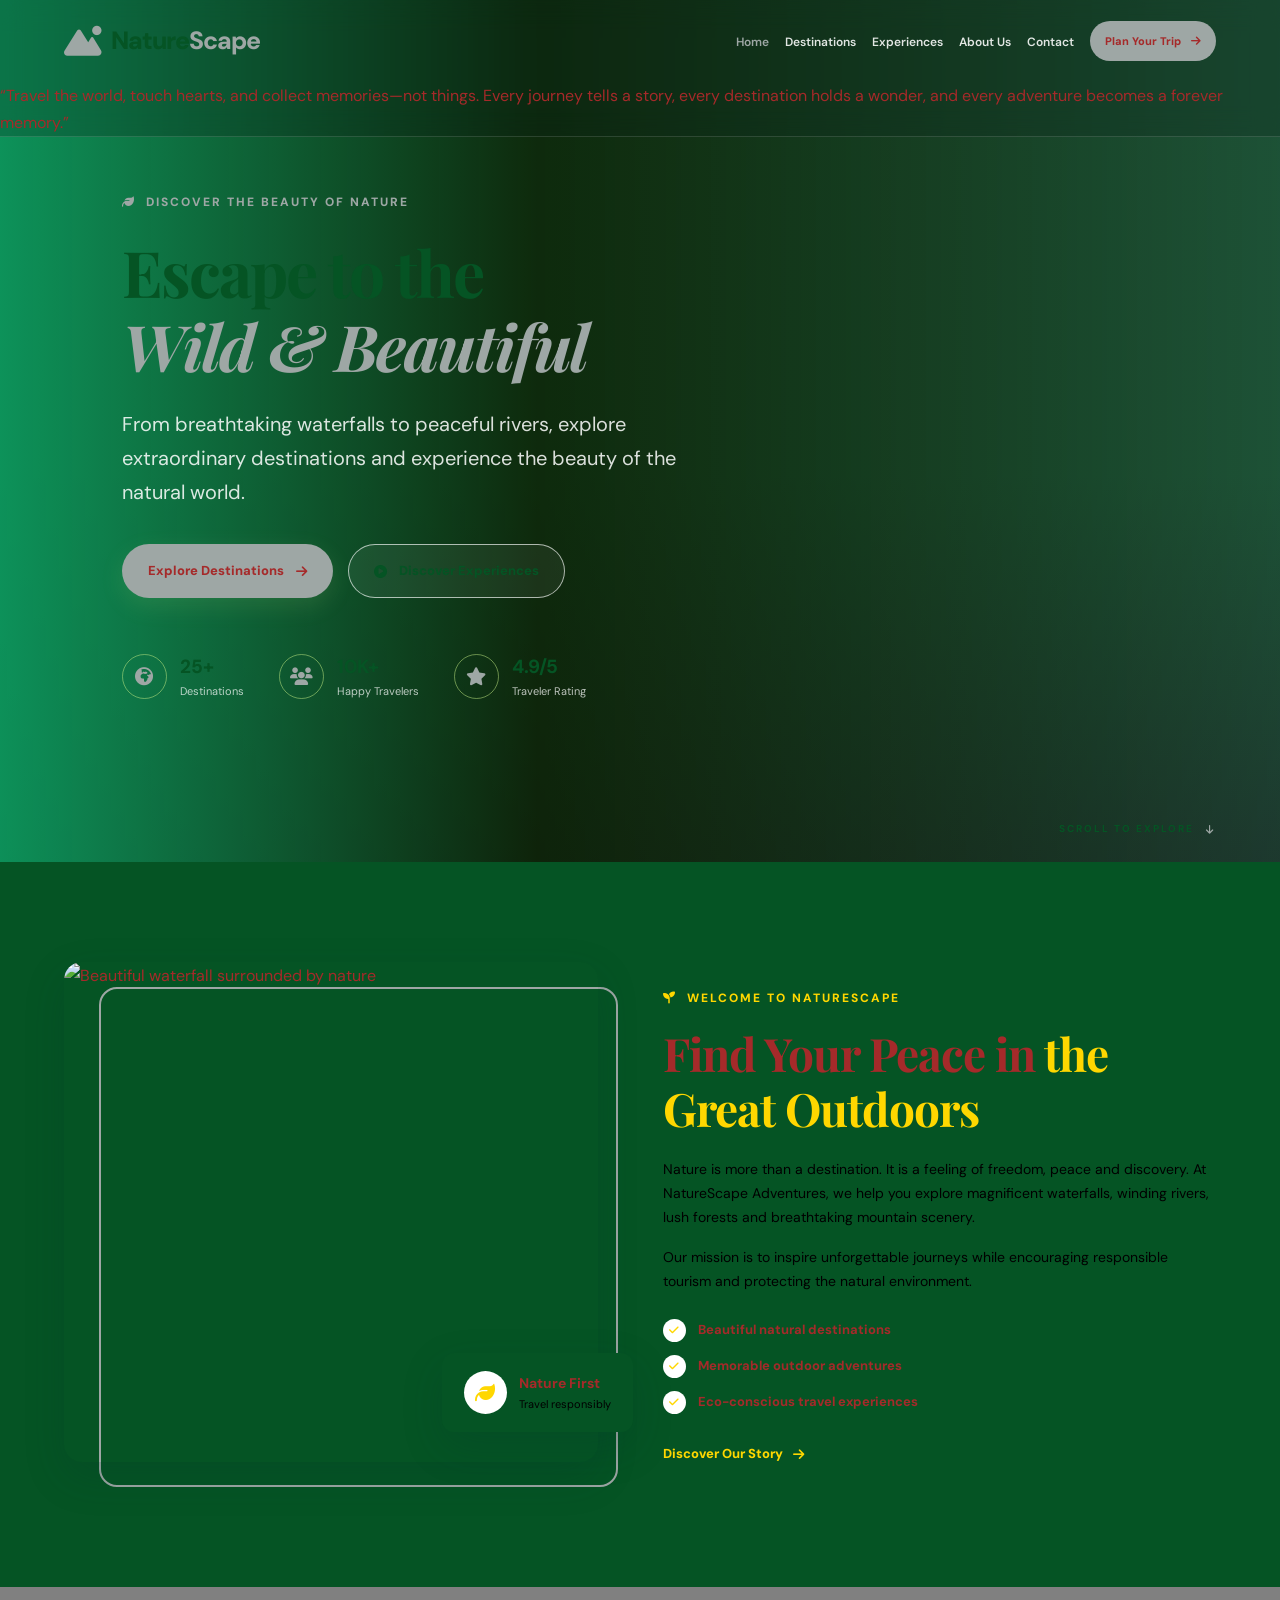
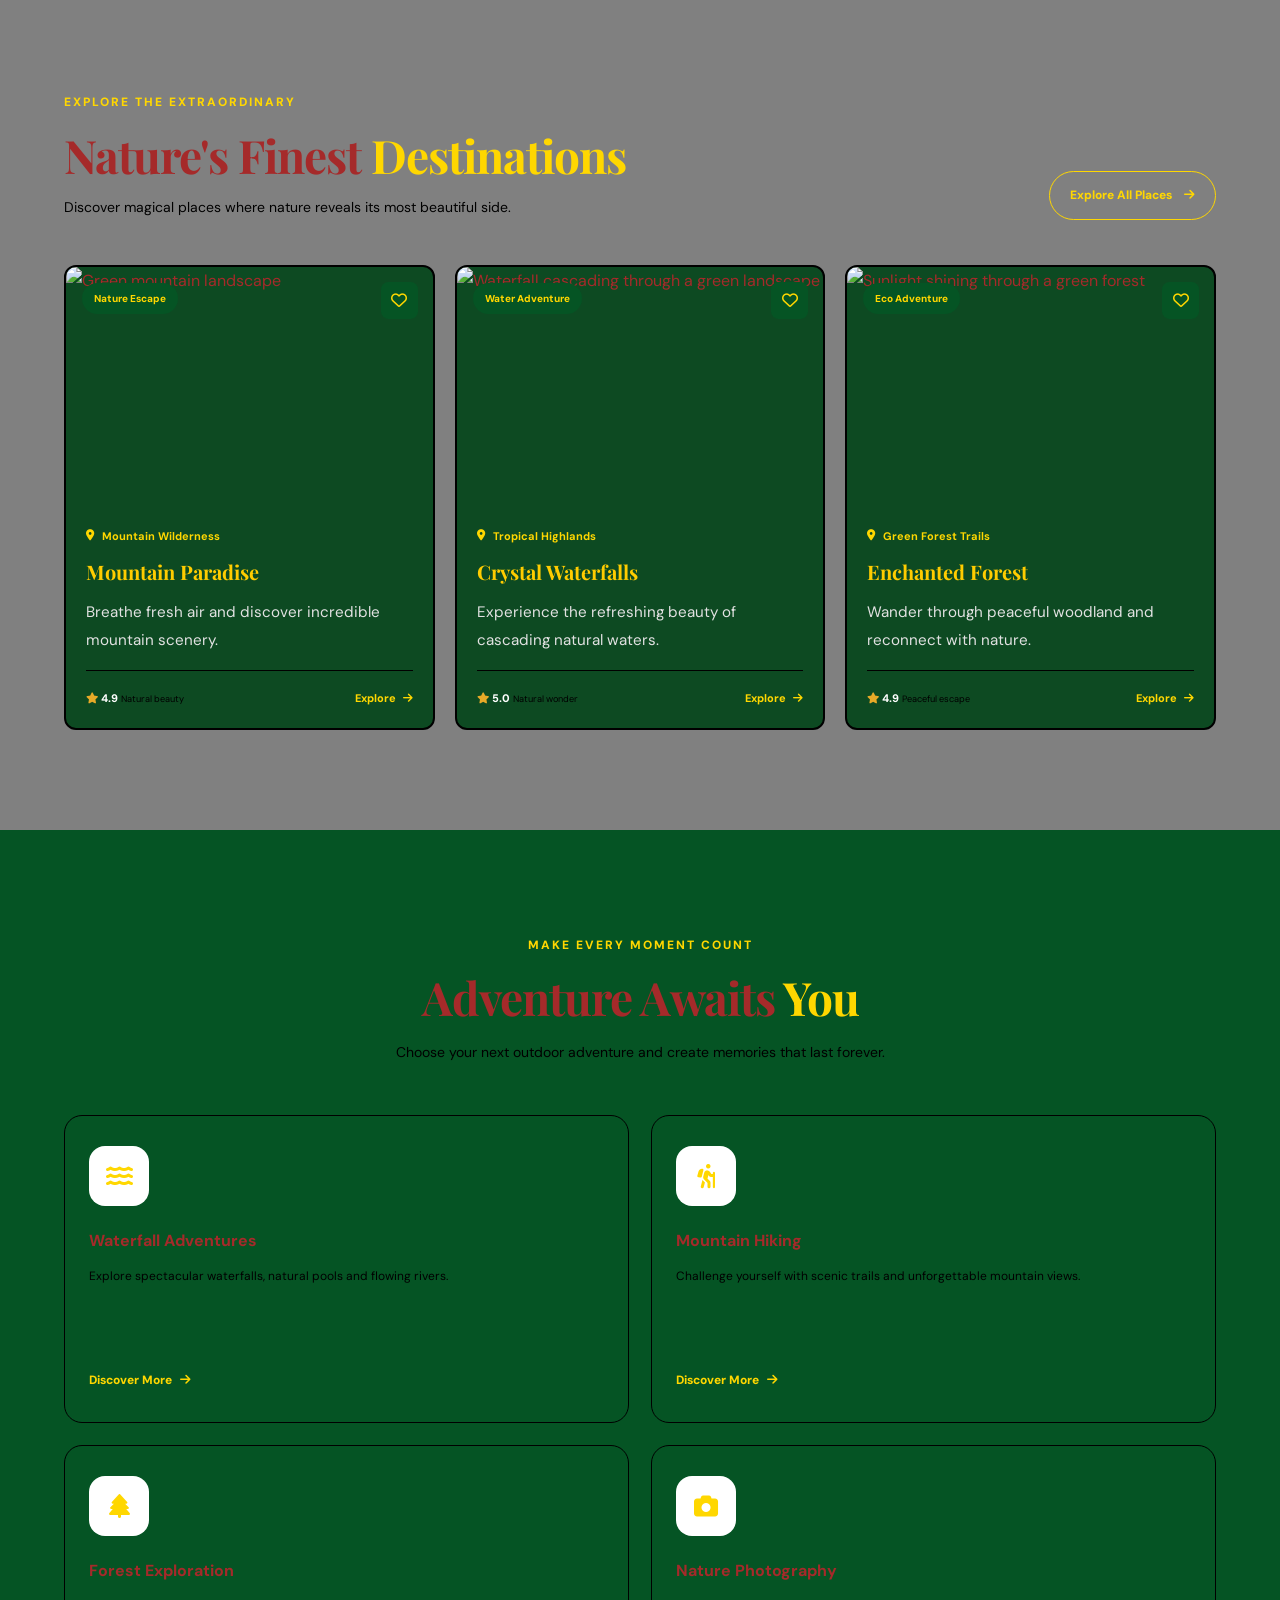
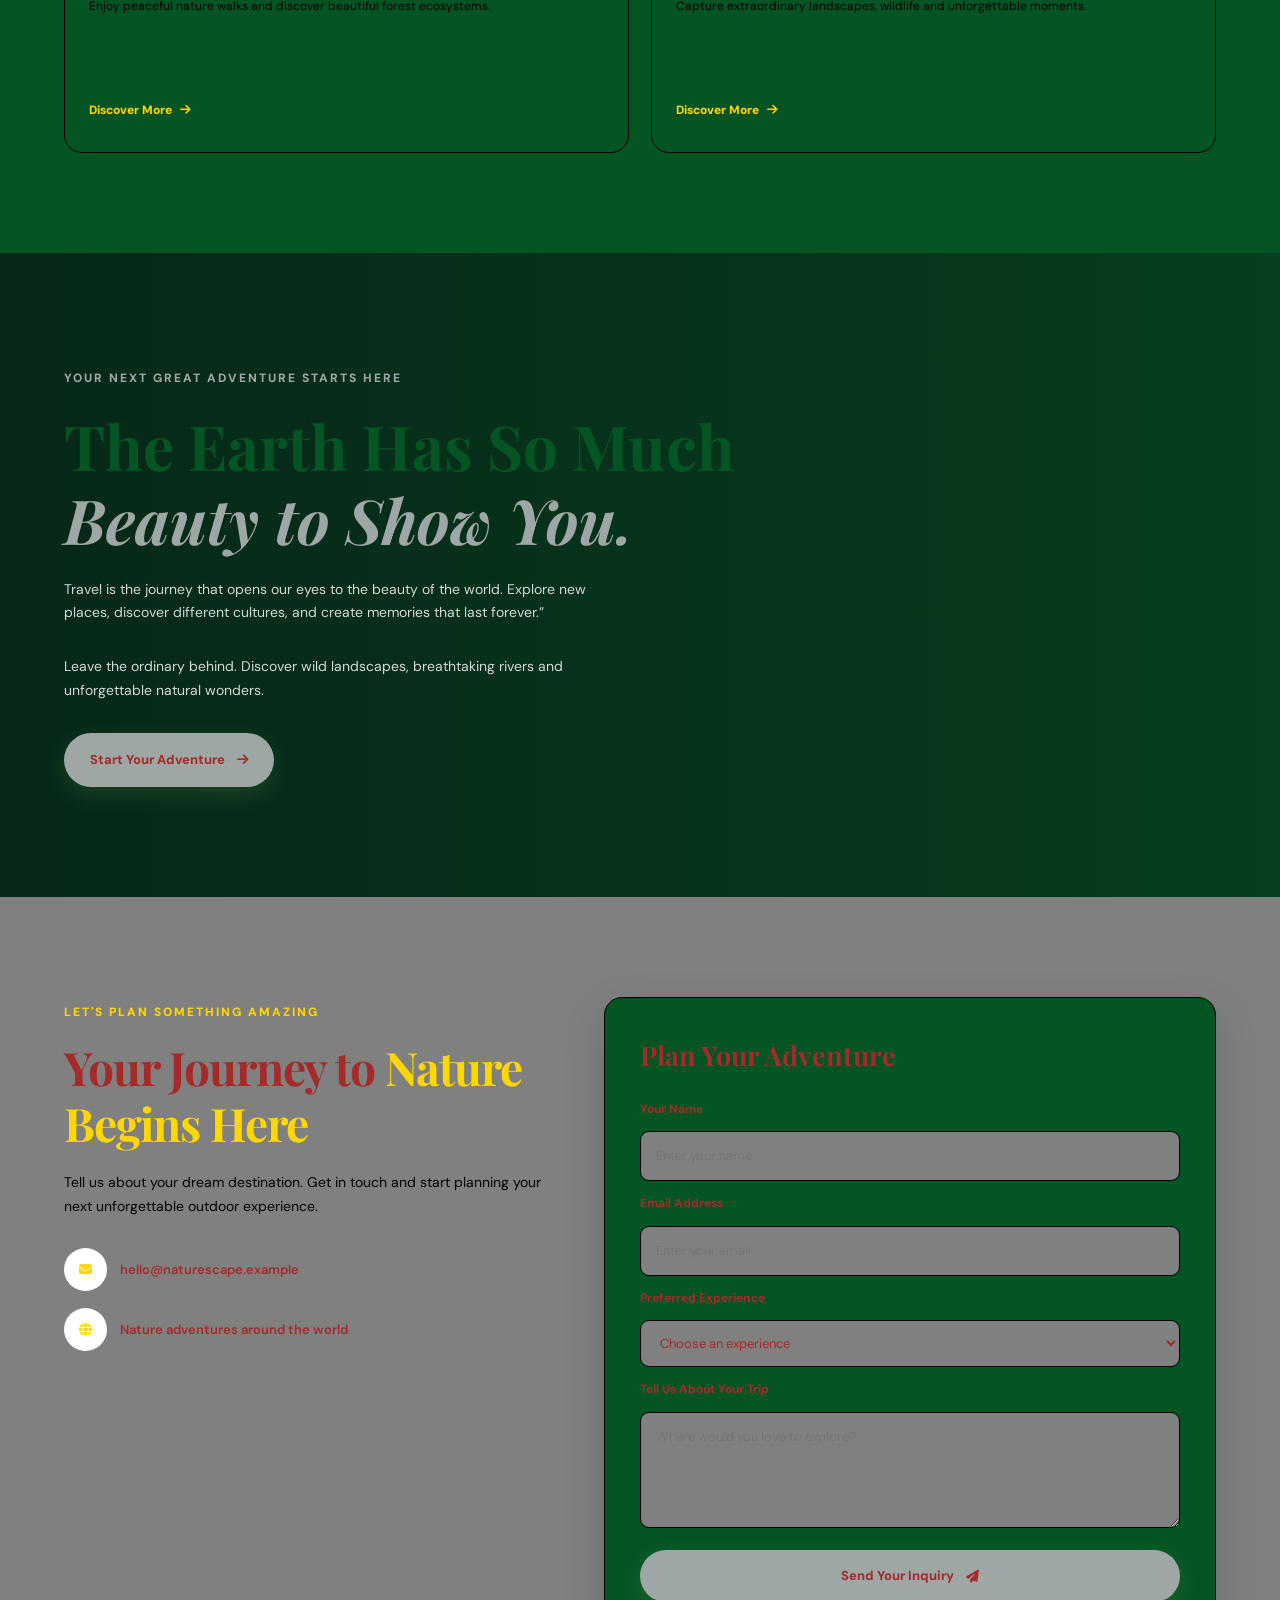
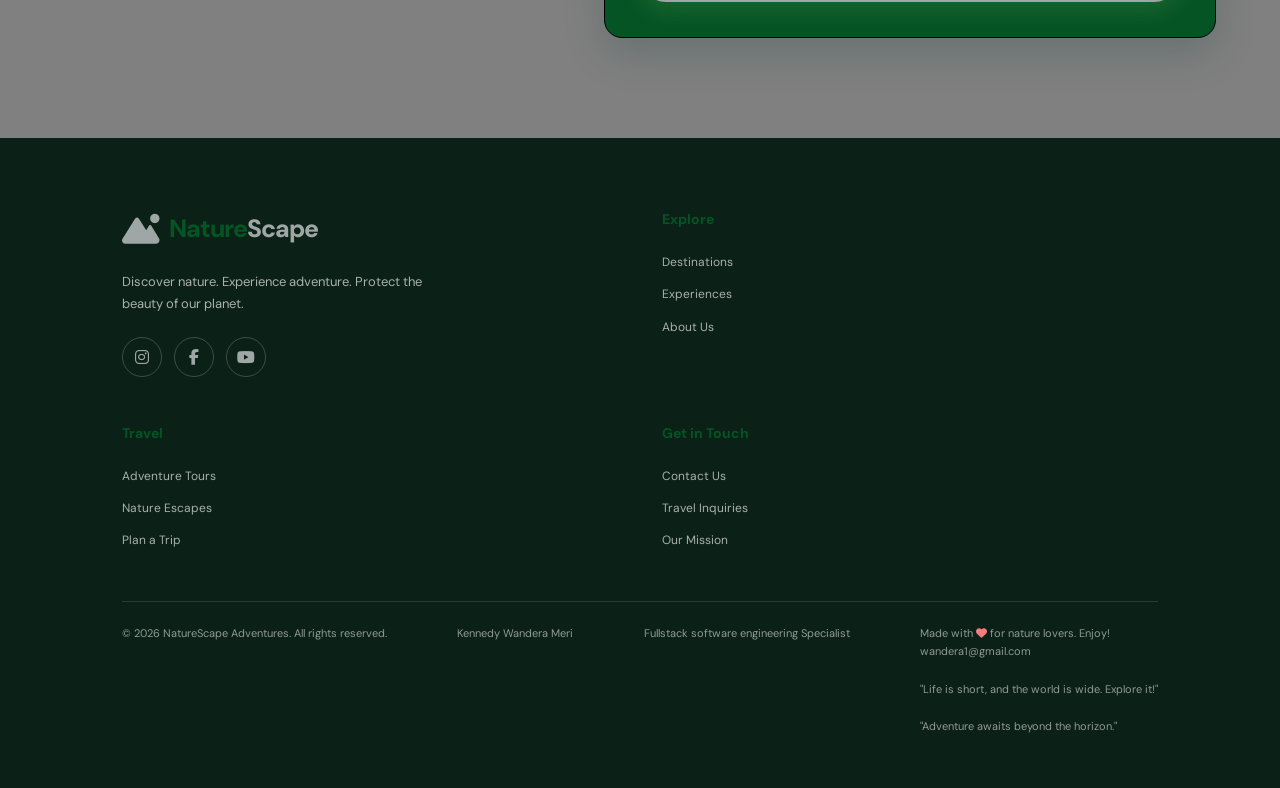
==== index.html @ 6bf49a07 "website" ====
<!DOCTYPE html>
<html lang="en">

<head>
    <meta charset="UTF-8">
    <meta name="viewport" content="width=device-width, initial-scale=1.0">
    <meta name="description"
        content="Discover beautiful waterfalls, rivers, forests and mountains with NatureScape Adventures.">
    <title>NatureScape Adventures | Explore Nature</title>
    <link rel="stylesheet" href="test.css">
    <!-- Google Fonts -->
    <link rel="preconnect" href="https://fonts.googleapis.com">
    <link rel="preconnect" href="https://fonts.gstatic.com" crossorigin>
    <link
        href="https://fonts.googleapis.com/css2?family=DM+Sans:wght@400;500;600;700;800&family=Playfair+Display:wght@600;700;800&display=swap"
        rel="stylesheet">
    <!-- External CSS -->
    <link rel="stylesheet" href="style.css">
    <!-- Font Awesome Icons -->
    <link rel="stylesheet" href="https://cdnjs.cloudflare.com/ajax/libs/font-awesome/6.7.2/css/all.min.css">
</head>

<body>
    <!-- NAVIGATION -->
    <header class="header">
        <nav class="navbar container">
            <a href="#home" class="logo">
                <i class="fa-solid fa-mountain-sun"></i>
                <span>Nature<span class="logo-highlight">Scape</span></span>
            </a>
            <input type="checkbox" id="menu-toggle">
            <label for="menu-toggle" class="menu-icon">
                <i class="fa-solid fa-bars"></i>
            </label>
                        <ul class="nav-links">
                <li><a href="#home" class="active">Home</a></li>
                <li><a href="#destinations">Destinations</a></li>
                <li><a href="#experiences">Experiences</a></li>
                <li><a href="#about">About Us</a></li>
                <li><a href="#contact">Contact</a></li>
                <li>
                    <a href="#contact" class="nav-button">
                        Plan Your Trip
                        <i class="fa-solid fa-arrow-right"></i>
                    </a>
                </li>
            </ul>
        </nav>
        <p> “Travel the world, touch hearts, and collect memories—not things.
Every journey tells a story, every destination holds a wonder, and every adventure becomes a forever memory.”</p>
    </header>
    <main>
        <!-- HERO SECTION -->
        <section class="hero" id="home">
            <div class="hero-overlay"></div>
            <div class="container hero-content">
                <span class="eyebrow">
                    <i class="fa-solid fa-leaf"></i>
                    DISCOVER THE BEAUTY OF NATURE
                </span>
                <h1>
                    Escape to the <br>
                    <span>Wild &amp; Beautiful</span>
                </h1>
                <p class="hero-description">
                    From breathtaking waterfalls to peaceful rivers,
                    explore extraordinary destinations and experience
                    the beauty of the natural world.
                </p>
                <div class="hero-buttons">
                    <a href="#destinations" class="btn btn-primary">
                        Explore Destinations
                        <i class="fa-solid fa-arrow-right"></i>
                    </a>
                    <a href="#experiences" class="btn btn-outline">
                        <i class="fa-solid fa-circle-play"></i>
                        Discover Experiences
                    </a>
                </div>
                <div class="hero-stats">
                    <div class="stat">
                        <i class="fa-solid fa-earth-africa"></i>
                        <div>
                            <strong>25+</strong>
                            <span>Destinations</span>
                        </div>
                    </div>
                    <div class="stat">
                        <i class="fa-solid fa-users"></i>
                        <div>
                            <strong>10K+</strong>
                            <span>Happy Travelers</span>
                        </div>
                    </div>
                    <div class="stat">
                        <i class="fa-solid fa-star"></i>
                        <div>
                            <strong>4.9/5</strong>
                            <span>Traveler Rating</span>
                        </div>
                    </div>
                </div>
            </div>
            <a href="#destinations" class="scroll-down">
                <span>SCROLL TO EXPLORE</span>
                <i class="fa-solid fa-arrow-down"></i>
            </a>
        </section>
        <!-- ABOUT SECTION -->
        <section class="introduction section-padding" id="about">
            <div class="container intro-grid">
                <div class="intro-image">
                    <img src="https://images.unsplash.com/photo-1433086966358-54859d0ed716?auto=format&fit=crop&w=1000&q=85"
                        alt="Beautiful waterfall surrounded by nature">
                    <div class="image-badge">
                        <i class="fa-solid fa-leaf"></i>
                        <div>
                            <strong>Nature First</strong>
                            <span>Travel responsibly</span>
                        </div>
                    </div>
                </div>
                <div class="intro-text">
                    <span class="section-label">
                        <i class="fa-solid fa-seedling"></i>
                        WELCOME TO NATURESCAPE
                    </span>
                    <h2>
                        Find Your Peace in
                        <span>the Great Outdoors</span>
                    </h2>
                    <p>
                        Nature is more than a destination. It is a feeling
                        of freedom, peace and discovery. At NatureScape
                        Adventures, we help you explore magnificent
                        waterfalls, winding rivers, lush forests and
                        breathtaking mountain scenery.
                    </p>
                    <p>
                        Our mission is to inspire unforgettable journeys
                        while encouraging responsible tourism and
                        protecting the natural environment.
                    </p>
                    <div class="feature-list">
                        <div>
                            <i class="fa-solid fa-check"></i>
                            Beautiful natural destinations
                        </div>
                        <div>
                            <i class="fa-solid fa-check"></i>
                            Memorable outdoor adventures
                        </div>
                        <div>
                            <i class="fa-solid fa-check"></i>
                            Eco-conscious travel experiences
                        </div>
                    </div>
                    <a href="#experiences" class="text-link">
                        Discover Our Story
                        <i class="fa-solid fa-arrow-right"></i>
                    </a>
                </div>
            </div>
        </section>
        <!-- DESTINATIONS SECTION -->
        <section class="destinations section-padding" id="destinations">
            <div class="container">
                <div class="section-heading">
                    <div>
                        <span class="section-label">
                            EXPLORE THE EXTRAORDINARY
                        </span>
                        <h2>
                            Nature's Finest
                            <span>Destinations</span>
                        </h2>
                        <p>
                            Discover magical places where nature
                            reveals its most beautiful side.
                        </p>
                    </div>
                    <a href="#contact" class="view-all">
                        Explore All Places
                        <i class="fa-solid fa-arrow-right"></i>
                    </a>
                </div>
                <div class="destination-grid">
                    <!-- MOUNTAINS -->
                    <article class="destination-card">
                        <div class="card-image">
                            <img src="https://images.unsplash.com/photo-1469474968028-56623f02e42e?auto=format&fit=crop&w=900&q=85"
                                alt="Green mountain landscape">
                            <span class="card-tag">Nature Escape</span>
                            <button class="favorite" type="button" aria-label="Favorite mountain destination">
                                <i class="fa-regular fa-heart"></i>
                            </button>
                        </div>
                        <div class="card-content">
                            <span class="location">
                                <i class="fa-solid fa-location-dot"></i>
                                Mountain Wilderness
                            </span>
                            <h3>Mountain Paradise</h3>
                            <p>
                                Breathe fresh air and discover
                                incredible mountain scenery.
                            </p>
                            <div class="card-footer">
                                <span>
                                    <i class="fa-solid fa-star"></i>
                                    4.9 <small>Natural beauty</small>
                                </span>
                                <a href="#contact">
                                    Explore
                                    <i class="fa-solid fa-arrow-right"></i>
                                </a>
                            </div>
                        </div>
                    </article>
                    <!-- WATERFALLS -->
                    <article class="destination-card">
                        <div class="card-image">
                            <img src="https://images.unsplash.com/photo-1433086966358-54859d0ed716?auto=format&fit=crop&w=900&q=85"
                                alt="Waterfall cascading through a green landscape">
                            <span class="card-tag">Water Adventure</span>
                            <button class="favorite" type="button" aria-label="Favorite waterfall destination">
                                <i class="fa-regular fa-heart"></i>
                            </button>
                        </div>
                        <div class="card-content">
                            <span class="location">
                                <i class="fa-solid fa-location-dot"></i>
                                Tropical Highlands
                            </span>
                            <h3>Crystal Waterfalls</h3>
                            <p>
                                Experience the refreshing beauty
                                of cascading natural waters.
                            </p>
                            <div class="card-footer">
                                <span>
                                    <i class="fa-solid fa-star"></i>
                                    5.0 <small>Natural wonder</small>
                                </span>
                                <a href="#contact">
                                    Explore
                                    <i class="fa-solid fa-arrow-right"></i>
                                </a>
                            </div>
                        </div>
                    </article>
                    <!-- FORESTS -->
                    <article class="destination-card">
                        <div class="card-image">
                            <img src="https://images.unsplash.com/photo-1448375240586-882707db888b?auto=format&fit=crop&w=900&q=85"
                                alt="Sunlight shining through a green forest">
                            <span class="card-tag">Eco Adventure</span>
                            <button class="favorite" type="button" aria-label="Favorite forest destination">
                                <i class="fa-regular fa-heart"></i>
                            </button>
                        </div>
                        <div class="card-content">
                            <span class="location">
                                <i class="fa-solid fa-location-dot"></i>
                                Green Forest Trails
                            </span>
                            <h3>Enchanted Forest</h3>
                            <p>
                                Wander through peaceful woodland
                                and reconnect with nature.
                            </p>
                            <div class="card-footer">
                                <span>
                                    <i class="fa-solid fa-star"></i>
                                    4.9 <small>Peaceful escape</small>
                                </span>
                                <a href="#contact">
                                    Explore
                                    <i class="fa-solid fa-arrow-right"></i>
                                </a>
                            </div>
                        </div>
                    </article>
                </div>
            </div>
        </section>
        <!-- EXPERIENCES SECTION -->
        <section class="experiences section-padding" id="experiences">
            <div class="container">
                <div class="center-heading">
                    <span class="section-label">
                        MAKE EVERY MOMENT COUNT
                    </span>
                    <h2>
                        Adventure Awaits <span>You</span>
                    </h2>
                    <p>
                        Choose your next outdoor adventure and
                        create memories that last forever.
                    </p>
                </div>
                <div class="experience-grid">
                    <article class="experience-card">
                        <div class="experience-icon">
                            <i class="fa-solid fa-water"></i>
                        </div>
                        <h3>Waterfall Adventures</h3>
                        <p>
                            Explore spectacular waterfalls,
                            natural pools and flowing rivers.
                        </p>
                        <a href="#contact">
                            Discover More
                            <i class="fa-solid fa-arrow-right"></i>
                        </a>
                    </article>
                    <article class="experience-card">
                        <div class="experience-icon">
                            <i class="fa-solid fa-person-hiking"></i>
                        </div>
                        <h3>Mountain Hiking</h3>
                        <p>
                            Challenge yourself with scenic trails
                            and unforgettable mountain views.
                        </p>
                        <a href="#contact">
                            Discover More
                            <i class="fa-solid fa-arrow-right"></i>
                        </a>
                    </article>
                    <article class="experience-card">
                        <div class="experience-icon">
                            <i class="fa-solid fa-tree"></i>
                        </div>
                        <h3>Forest Exploration</h3>
                        <p>
                            Enjoy peaceful nature walks and discover
                            beautiful forest ecosystems.
                        </p>
                        <a href="#contact">
                            Discover More
                            <i class="fa-solid fa-arrow-right"></i>
                        </a>
                    </article>
                    <article class="experience-card">
                        <div class="experience-icon">
                            <i class="fa-solid fa-camera"></i>
                        </div>
                        <h3>Nature Photography</h3>
                        <p>
                            Capture extraordinary landscapes,
                            wildlife and unforgettable moments.
                        </p>
                        <a href="#contact">
                            Discover More
                            <i class="fa-solid fa-arrow-right"></i>
                        </a>
                    </article>
                </div>
            </div>
        </section>
        <!-- ADVERTISEMENT BANNER -->
        <section class="advertisement">
            <div class="ad-overlay"></div>
            <div class="container ad-content">
                <span class="section-label">
                    YOUR NEXT GREAT ADVENTURE STARTS HERE
                </span>
                <h2>
                    The Earth Has So Much
                    <span>Beauty to Show You.</span>
                </h2>
                <p>Travel is the journey that opens our eyes to the beauty of the world.
Explore new places, discover different cultures, and create memories that last forever.”</p>
                <p>
                    Leave the ordinary behind. Discover wild landscapes,
                    breathtaking rivers and unforgettable natural wonders.
                </p>
                <a href="#contact" class="btn btn-primary">
                    Start Your Adventure
                    <i class="fa-solid fa-arrow-right"></i>
                </a>
                
            </div>
        </section>
        <!-- CONTACT SECTION -->
        <section class="contact section-padding" id="contact">
            <div class="container contact-grid">
                <div class="contact-text">
                    <span class="section-label">
                        LET'S PLAN SOMETHING AMAZING
                    </span>
                    <h2>
                        Your Journey to
                        <span>Nature Begins Here</span>
                    </h2>
                    <p>
                        Tell us about your dream destination.
                        Get in touch and start planning your next
                        unforgettable outdoor experience.
                    </p>
                    <div class="contact-detail">
                        <i class="fa-solid fa-envelope"></i>
                        <span>hello@naturescape.example</span>
                    </div>
                    <div class="contact-detail">
                        <i class="fa-solid fa-globe"></i>
                        <span>Nature adventures around the world</span>
                    </div>
                </div>
                <form class="contact-form" action="#contact" method="get">
                    <h3>Plan Your Adventure</h3>
                    <label for="name">Your Name</label>
                    <input type="text" id="name" name="name" placeholder="Enter your name" required>
                    <label for="email">Email Address</label>
                    <input type="email" id="email" name="email" placeholder="Enter your email" required>
                    <label for="destination">Preferred Experience</label>
                    <select id="destination" name="destination" required>
                        <option value="">Choose an experience</option>
                        <option value="waterfalls">Waterfall Adventures</option>
                        <option value="mountains">Mountain Hiking</option>
                        <option value="forests">Forest Exploration</option>
                        <option value="photography">Nature Photography</option>
                    </select>
                    <label for="message">Tell Us About Your Trip</label>
                    <textarea id="message" name="message" rows="4"
                        placeholder="Where would you love to explore?"></textarea>
                    <button type="submit" class="btn btn-primary form-button">
                        Send Your Inquiry
                        <i class="fa-solid fa-paper-plane"></i>
                    </button>
                </form>
            </div>
        </section>
    </main>
    <!-- FOOTER -->
    <footer class="footer">
        <div class="container footer-grid">
            <div class="footer-brand">
                <a href="#home" class="logo">
                    <i class="fa-solid fa-mountain-sun"></i>
                    <span>Nature<span class="logo-highlight">Scape</span></span>
                </a>
                <p>
                    Discover nature. Experience adventure.
                    Protect the beauty of our planet.
                </p>
                <div class="social-links">
                    <a href="https://www.instagram.com/" aria-label="Instagram">
                        <i class="fa-brands fa-instagram"></i>
                    </a>
                    <a href="https://www.facebook.com/" aria-label="Facebook">
                        <i class="fa-brands fa-facebook-f"></i>
                    </a>
                    <a href="https://www.youtube.com/" aria-label="YouTube">
                        <i class="fa-brands fa-youtube"></i>
                    </a>
                </div>
            </div>
            <div class="footer-column">
                <h4>Explore</h4>
                <a href="#destinations">Destinations</a>
                <a href="#experiences">Experiences</a>
                <a href="#about">About Us</a>
            </div>
            <div class="footer-column">
                <h4>Travel</h4>
                <a href="#experiences">Adventure Tours</a>
                <a href="#destinations">Nature Escapes</a>
                <a href="#contact">Plan a Trip</a>
            </div>
            <div class="footer-column">
                <h4>Get in Touch</h4>
                <a href="#contact">Contact Us</a>
                <a href="#contact">Travel Inquiries</a>
                <a href="#about">Our Mission</a>
            </div>
        </div>
        <div class="footer-bottom container">
            <p>&copy; 2026 NatureScape Adventures. All rights reserved.</p>
            <p><a href="mailto:wanderaken1@gmail.com">Kennedy Wandera Meri</a></P>
            <p>Fullstack software engineering Specialist</p>
            <p>
                Made with <i class="fa-solid fa-heart"></i>
                for nature lovers. Enjoy!
                <br><a href="mailto:wandera1@gmail.com">wandera1@gmail.com</a><br>
                <br>"Life is short, and the world is wide. Explore it!"<br>
                <br>"Adventure awaits beyond the horizon."<br>
            </p>
        </div>
    </footer>
</body>

</html>
---- test.css ----
/* =====================================
   1. GLOBAL SETTINGS
===================================== */

:root {
    --primary: gold;
    --primary-dark: rgb(172, 24, 198);
    --primary-light: white;
    --accent: #9ea7a5;
    --dark:brown;
    --text: black;
    --white: rgb(5, 84, 36);
    --light:grey;
    --border: black;

    --heading-font: "Playfair Display", Georgia, serif;
    --body-font: "DM Sans", sans-serif;

    --shadow: 0 15px 40px rgba(3, 52, 48, 0.196);
    --radius: 18px;
    --transition: 0.35s ease;
}

* {
    margin: 0;
    padding: 0;
    box-sizing: border-box;
}

html {
    scroll-behavior: smooth;
    scroll-padding-top: 85px;
}

body {
    font-family: var(--body-font);
    color: var(--dark);
    background: var(--white);
    line-height: 1.7;
    overflow-x: hidden;
}

img {
    display: block;
    width: 100%;
    max-width: 100%;
    object-fit: cover;
}

a {
    text-decoration: none;
    color: inherit;
}

button,
input,
textarea,
select {
    font: inherit;
}

button,
a {
    -webkit-tap-highlight-color: transparent;
}

button:focus-visible,
a:focus-visible,
input:focus-visible,
textarea:focus-visible,
select:focus-visible {
    outline: 3px solid var(--accent);
    outline-offset: 4px;
}

.container {
    width: min(1180px, 90%);
    margin-inline: auto;
}

.section-padding {
    padding: 100px 0;
}


/* =====================================
   2. NAVIGATION
===================================== */

.header {
    position: absolute;
    top: 0;
    left: 0;
    width: 100%;
    z-index: 100;

    background: rgba(10, 35, 24, 0.25);
    backdrop-filter: blur(14px);
    border-bottom: 1px solid rgba(255, 255, 255, 0.13);
}

.navbar {
    min-height: 82px;
    display: flex;
    align-items: center;
    justify-content: space-between;
    gap: 25px;
}

.logo {
    display: inline-flex;
    align-items: center;
    gap: 10px;
    color: var(--white);
    font-size: 25px;
    font-weight: 800;
    letter-spacing: -1px;
    flex-shrink: 0;
}

.logo > i {
    color: var(--accent);
    font-size: 30px;
}

.logo-highlight {
    color: var(--accent);
}

.nav-links {
    display: flex;
    align-items: center;
    gap: 28px;
    list-style: none;
}

.nav-links > li > a:not(.nav-button) {
    color: rgba(255, 255, 255, 0.88);
    font-size: 13px;
    font-weight: 600;
    transition: color var(--transition);
}

.nav-links > li > a:not(.nav-button):hover,
.nav-links > li > a.active {
    color: var(--accent);
}

.nav-button {
    display: inline-flex;
    align-items: center;
    gap: 10px;
    padding: 12px 20px;
    border-radius: 50px;
    background: var(--accent);
    color: var(--dark);
    font-size: 13px;
    font-weight: 800;
    transition: transform var(--transition),
                background var(--transition);
}

.nav-button:hover {
    transform: translateY(-3px);
    background: var(--white);
}

#menu-toggle,
.menu-icon {
    display: none;
}


/* =====================================
   3. HERO SECTION
===================================== */

.hero {
    min-height: 780px;
    min-height: 100svh;
    position: relative;
    isolation: isolate;
    display: flex;
    align-items: center;
    overflow: hidden;

    background-image:
        url("https://images.unsplash.com/photo-1472396961693-142e6e269027?auto=format&fit=crop&w=2200&q=90");

    background-position: center;
    background-size: cover;
    background-repeat: no-repeat;
}

.hero-overlay {
    position: absolute;
    inset: 0;
    z-index: -1;

    background:
        linear-gradient(
            90deg,
            rgba(14, 151, 94, 0.92) 0%,
            rgba(17, 29, 5, 0.76) 42%,
            rgba(138, 70, 136, 0.18) 100%
        ),
        linear-gradient(
            0deg,
            rgba(5, 29, 19, 0.55),
            transparent 45%
        );
}

.hero-content {
    padding-top: 110px;
    padding-bottom: 85px;
    color: var(--white);
    animation: fade-up 1s ease both;
}

.eyebrow,
.section-label {
    display: inline-flex;
    align-items: center;
    gap: 10px;
    color: var(--primary);
    font-size: 12px;
    font-weight: 800;
    letter-spacing: 2px;
    text-transform: uppercase;
}

.hero .eyebrow {
    color: var(--accent);
    margin-bottom: 23px;
}

.hero h1 {
    max-width: 800px;
    font-family: var(--heading-font);
    font-size: clamp(48px, 6.5vw, 86px);
    line-height: 1.08;
    letter-spacing: -2px;
    margin-bottom: 25px;
}

.hero h1 span {
    color: var(--accent);
    font-style: italic;
}

.hero-description {
    max-width: 580px;
    color: rgba(255, 255, 255, 0.85);
    font-size: 16px;
    line-height: 1.9;
    margin-bottom: 35px;
}

.hero-buttons {
    display: flex;
    flex-wrap: wrap;
    gap: 15px;
    margin-bottom: 55px;
}


/* Buttons */

.btn {
    display: inline-flex;
    align-items: center;
    justify-content: center;
    gap: 12px;
    padding: 15px 25px;
    border: 1px solid transparent;
    border-radius: 50px;
    font-size: 13px;
    font-weight: 800;
    cursor: pointer;
    transition: transform var(--transition),
                background var(--transition),
                color var(--transition),
                box-shadow var(--transition);
}

.btn:hover {
    transform: translateY(-4px);
}

.btn-primary {
    background: var(--accent);
    color: var(--dark);
    box-shadow: 0 8px 25px rgba(197, 237, 134, 0.12);
}

.btn-primary:hover {
    background: var(--white);
    box-shadow: 0 12px 30px rgba(0, 0, 0, 0.18);
}

.btn-outline {
    border-color: rgba(255, 255, 255, 0.65);
    color: var(--white);
    background: rgba(255, 255, 255, 0.06);
    backdrop-filter: blur(8px);
}

.btn-outline:hover {
    color: var(--dark);
    background: var(--white);
}


/* Statistics */

.hero-stats {
    display: flex;
    flex-wrap: wrap;
    gap: 35px;
}

.stat {
    display: flex;
    align-items: center;
    gap: 13px;
}

.stat > i {
    display: grid;
    place-items: center;
    width: 45px;
    height: 45px;
    border: 1px solid rgba(197, 237, 134, 0.5);
    border-radius: 50%;
    color: var(--accent);
    font-size: 18px;
}

.stat strong,
.stat span {
    display: block;
}

.stat strong {
    font-size: 19px;
    line-height: 1.5;
}

.stat span {
    color: rgba(255, 255, 255, 0.72);
    font-size: 11px;
}

.scroll-down {
    position: absolute;
    bottom: 25px;
    right: 5%;
    display: flex;
    align-items: center;
    gap: 12px;
    color: var(--white);
    font-size: 10px;
    font-weight: 700;
    letter-spacing: 2px;
}

.scroll-down i {
    color: var(--accent);
    animation: bounce 1.5s infinite;
}


/* =====================================
   4. ABOUT SECTION
===================================== */

.intro-grid {
    display: grid;
    grid-template-columns: 1fr 1fr;
    align-items: center;
    gap: 80px;
}

.intro-image {
    position: relative;
    padding: 0 20px 25px 0;
}

.intro-image::before {
    content: "";
    position: absolute;
    top: 25px;
    right: 0;
    bottom: 0;
    left: 35px;
    border: 2px solid var(--accent);
    border-radius: var(--radius);
}

.intro-image > img {
    position: relative;
    height: 500px;
    border-radius: var(--radius);
    box-shadow: var(--shadow);
}

.image-badge {
    position: absolute;
    right: -15px;
    bottom: 55px;
    z-index: 2;
    display: flex;
    align-items: center;
    gap: 12px;
    padding: 18px 22px;
    border-radius: 12px;
    background: var(--white);
    box-shadow: var(--shadow);
}

.image-badge > i {
    display: grid;
    place-items: center;
    width: 43px;
    height: 43px;
    border-radius: 50%;
    background: var(--primary-light);
    color: var(--primary);
    font-size: 20px;
}

.image-badge strong,
.image-badge span {
    display: block;
}

.image-badge strong {
    font-size: 14px;
}

.image-badge span {
    color: var(--text);
    font-size: 11px;
}

.intro-text .section-label {
    margin-bottom: 17px;
}

.intro-text h2,
.section-heading h2,
.center-heading h2,
.contact-text h2 {
    font-family: var(--heading-font);
    font-size: clamp(32px, 4vw, 46px);
    line-height: 1.2;
    letter-spacing: -1px;
}

.intro-text h2 {
    margin-bottom: 22px;
}

.intro-text h2 span,
.section-heading h2 span,
.center-heading h2 span,
.contact-text h2 span {
    color: var(--primary);
}

.intro-text > p {
    color: var(--text);
    font-size: 14px;
    margin-bottom: 17px;
}

.feature-list {
    display: grid;
    gap: 13px;
    margin: 25px 0;
}

.feature-list > div {
    display: flex;
    align-items: center;
    gap: 12px;
    font-size: 13px;
    font-weight: 700;
}

.feature-list i {
    display: grid;
    place-items: center;
    width: 23px;
    height: 23px;
    border-radius: 50%;
    background: var(--primary-light);
    color: var(--primary);
    font-size: 11px;
}

.text-link {
    display: inline-flex;
    align-items: center;
    gap: 10px;
    color: var(--primary);
    font-size: 13px;
    font-weight: 800;
    transition: gap var(--transition);
}

.text-link:hover {
    gap: 17px;
}


/* =====================================
   5. DESTINATIONS
===================================== */

.destinations {
    background: var(--light);
    width: 20%;
}

.section-heading {
    display: flex;
    justify-content: space-between;
    align-items: flex-end;
    gap: 25px;
    margin-bottom: 45px;

}

.section-heading .section-label,
.center-heading .section-label {
    margin-bottom: 15px;
}

.section-heading h2 {
    margin-bottom: 13px;
}

.section-heading p,
.center-heading p {
    max-width: 550px;
    color: var(--text);
    font-size: 14px;
}

.view-all {
    display: inline-flex;
    align-items: center;
    justify-content: center;
    gap: 12px;
    flex-shrink: 0;
    padding: 13px 20px;
    border: 1px solid var(--primary);
    border-radius: 50px;
    color: var(--primary);
    font-size: 12px;
    font-weight: 800;
    transition: background var(--transition),
                color var(--transition);
}

.view-all:hover {
    background: var(--primary);
    color: var(--white);
}

.destination-grid {
    display: grid;
    grid-template-columns: repeat(3, minmax(0, 1fr));
    gap: 25px;
}

.destination-card {
    overflow: hidden;
    border: 2px solid var(--border);
    border-radius: var(--radius);
    background: var(--white);
    transition: transform var(--transition),
                box-shadow var(--transition);
                
}

.destination-card:hover {
    transform: translateY(-9px);
    box-shadow: var(--shadow);
    
}

.card-image {
    height: 100%;
    position: relative;
    overflow: hidden;
}

.card-image img {
    height: 100%;
    transition: transform 0.7s ease;
}

.destination-card:hover .card-image img {
    transform: scale(1.09);
}

.card-image::after {
    content:normal;
    position: absolute;
    inset: 45% 0 0;
    background: linear-gradient(transparent, rgba(0, 0, 0, 0.25));
    pointer-events: none;
}

.card-tag {
    position: absolute;
    z-index: 2;
    top: 16px;
    left: 16px;
    padding: 7px 12px;
    border-radius: 50px;
    background: var(--white);
    color: var(--primary);
    font-size: 10px;
    font-weight: 800;
}

.favorite {
    position: absolute;
    z-index: 2;
    top: 15px;
    right: 15px;
    display: grid;
    place-items: center;
    width: 37px;
    height: 37px;
    border: none;
    border-radius: 20%;
    background: var(--white);
    color: var(--primary);
    font-size: 16px;
    cursor: pointer;
    transition: background var(--transition),
                color var(--transition);
}

.favorite:hover {
    background: #e95555;
    color: var(--white);
}

.card-content {
    padding: 12%;
}

.location {
    display: flex;
    align-items: center;
    gap: 8px;
    margin-bottom: 8px;
    color: var(--primary);
    font-size: 11px;
    font-weight: 700;
}

.card-content h3 {
    font-family: var(--heading-font);
    font-size: 23px;
    margin-bottom: 10px;
}

.card-content > p {
    min-height: 48px;
    color: var(--text);
    font-size: 12px;
    line-height: 1.8;
}

.card-footer {
    display: flex;
    align-items: center;
    justify-content: space-between;
    gap: 10px;
    padding-top: 18px;
    margin-top: 16px;
    border-top: 1px solid var(--border);
}

.card-footer > span {
    font-size: 11px;
    font-weight: 800;
    white-space: nowrap;
}

.card-footer > span i {
    color: #e7aa28;
}

.card-footer small {
    color: var(--text);
    font-weight: 400;
}

.card-footer > a {
    display: inline-flex;
    align-items: center;
    gap: 7px;
    color: var(--primary);
    font-size: 11px;
    font-weight: 800;
    white-space: nowrap;
}


/* =====================================
   6. EXPERIENCES
===================================== */

.experiences {
    background: var(--white);
}

.center-heading {
    max-width: 700px;
    margin: 0 auto 50px;
    text-align: center;
}

.center-heading p {
    margin: 16px auto 0;
}

.experience-grid {
    display: grid;
    grid-template-columns: repeat(4, minmax(0, 1fr));
    gap: 22px;
}

.experience-card {
    padding: 30px 24px;
    border: 1px solid var(--border);
    border-radius: var(--radius);
    background: var(--white);
    transition: transform var(--transition),
                background var(--transition),
                box-shadow var(--transition);
}

.experience-card:hover {
    transform: translateY(-7px);
    background: var(--primary);
    box-shadow: var(--shadow);
}

.experience-icon {
    display: grid;
    place-items: center;
    width: 60px;
    height: 60px;
    margin-bottom: 23px;
    border-radius: 16px;
    background: var(--primary-light);
    color: var(--primary);
    font-size: 24px;
    transition: background var(--transition),
                color var(--transition);
}

.experience-card h3 {
    margin-bottom: 12px;
    font-size: 16px;
    line-height: 1.5;
    transition: color var(--transition);
}

.experience-card p {
    min-height: 85px;
    color: var(--text);
    font-size: 12px;
    line-height: 1.9;
    transition: color var(--transition);
}

.experience-card > a {
    display: inline-flex;
    align-items: center;
    gap: 8px;
    margin-top: 20px;
    color: var(--primary);
    font-size: 12px;
    font-weight: 800;
    transition: color var(--transition);
}

.experience-card:hover .experience-icon {
    background: var(--accent);
    color: var(--dark);
}

.experience-card:hover h3,
.experience-card:hover p,
.experience-card:hover > a {
    color: var(--white);
}


/* =====================================
   7. ADVERTISEMENT BANNER
===================================== */

.advertisement {
    position: relative;
    isolation: isolate;
    padding: 110px 0;
    overflow: hidden;

    background-image:
        url("https://images.unsplash.com/photo-1470770841072-f978cf4d019e?auto=format&fit=crop&w=2200&q=90");

    background-position: center;
    background-size: cover;
    background-attachment: fixed;
}

.ad-overlay {
    position: absolute;
    inset: 0;
    z-index: -1;

    background: linear-gradient(
        90deg,
        rgba(7, 35, 23, 0.92),
        rgba(7, 35, 23, 0.45)
    );
}

.ad-content {
    color: var(--white);
}

.ad-content .section-label {
    color: var(--accent);
    margin-bottom: 20px;
}

.ad-content h2 {
    max-width: 760px;
    font-family: var(--heading-font);
    font-size: clamp(35px, 5vw, 62px);
    line-height: 1.2;
    margin-bottom: 20px;
}

.ad-content h2 span {
    display: block;
    color: var(--accent);
    font-style: italic;
}

.ad-content p {
    max-width: 570px;
    color: rgba(255, 255, 255, 0.82);
    font-size: 14px;
    margin-bottom: 30px;
}


/* =====================================
   8. CONTACT FORM
===================================== */

.contact {
    background: var(--light);
}

.contact-grid {
    display: grid;
    grid-template-columns: 0.9fr 1.1fr;
    align-items: start;
    gap: 75px;
}

.contact-text .section-label {
    margin-bottom: 18px;
}

.contact-text h2 {
    margin-bottom: 20px;
}

.contact-text > p {
    color: var(--text);
    font-size: 14px;
    margin-bottom: 30px;
}

.contact-detail {
    display: flex;
    align-items: center;
    gap: 13px;
    margin-bottom: 17px;
    font-size: 13px;
    font-weight: 600;
    overflow-wrap: anywhere;
}

.contact-detail i {
    display: grid;
    place-items: center;
    width: 43px;
    height: 43px;
    flex-shrink: 0;
    border-radius: 50%;
    background: var(--primary-light);
    color: var(--primary);
}

.contact-form {
    display: grid;
    gap: 12px;
    padding: 35px;
    border: 1px solid var(--border);
    border-radius: var(--radius);
    background: var(--white);
    box-shadow: var(--shadow);
}

.contact-form h3 {
    font-family: var(--heading-font);
    font-size: 27px;
    margin-bottom: 8px;
}

.contact-form label {
    font-size: 12px;
    font-weight: 800;
}

.contact-form input,
.contact-form textarea,
.contact-form select {
    width: 100%;
    padding: 13px 15px;
    border: 1px solid var(--border);
    border-radius: 9px;
    outline: none;
    background: var(--light);
    color: var(--dark);
    font-size: 13px;
    transition: border-color var(--transition),
                box-shadow var(--transition);
}

.contact-form input:focus,
.contact-form textarea:focus,
.contact-form select:focus {
    border-color: var(--primary);
    box-shadow: 0 0 0 3px rgba(23, 107, 72, 0.09);
}

.contact-form textarea {
    resize: vertical;
}

.form-button {
    width: 100%;
    margin-top: 10px;
    border: none;
}


/* =====================================
   9. FOOTER
===================================== */

.footer {
    padding-top: 70px;
    background: #0b2016;
    color: var(--white);
}

.footer-grid {
    display: grid;
    grid-template-columns: 1.6fr 1fr 1fr 1fr;
    gap: 45px;
    padding-bottom: 50px;
}

.footer-brand .logo {
    margin-bottom: 20px;
}

.footer-brand > p {
    max-width: 300px;
    margin-bottom: 22px;
    color: rgba(255, 255, 255, 0.65);
    font-size: 13px;
}

.social-links {
    display: flex;
    gap: 12px;
}

.social-links a {
    display: grid;
    place-items: center;
    width: 40px;
    height: 40px;
    border: 1px solid rgba(255, 255, 255, 0.2);
    border-radius: 50%;
    color: var(--accent);
    transition: background var(--transition),
                color var(--transition),
                transform var(--transition);
}

.social-links a:hover {
    transform: translateY(-3px);
    background: var(--accent);
    color: var(--dark);
}

.footer-column {
    display: flex;
    flex-direction: column;
    align-items: flex-start;
    gap: 12px;
}

.footer-column h4 {
    margin-bottom: 8px;
    font-size: 14px;
}

.footer-column > a {
    color: rgba(255, 255, 255, 0.65);
    font-size: 12px;
    transition: color var(--transition);
}

.footer-column > a:hover {
    color: var(--accent);
}

.footer-bottom {
    display: flex;
    justify-content: space-between;
    flex-wrap: wrap;
    gap: 15px;
    padding-top: 22px;
    padding-bottom: 22px;
    border-top: 1px solid rgba(255, 255, 255, 0.12);
}

.footer-bottom p {
    color: rgba(255, 255, 255, 0.55);
    font-size: 11px;
}

.footer-bottom i {
    color: #f47d7d;
}


/* =====================================
   10. ANIMATIONS
===================================== */

@keyframes fade-up {
    from {
        opacity: 0;
        transform: translateY(25px);
    }

    to {
        opacity: 1;
        transform: translateY(0);
    }
}

@keyframes bounce {
    0%, 100% {
        transform: translateY(0);
    }

    50% {
        transform: translateY(7px);
    }
}


/* =====================================
   11. TABLET RESPONSIVENESS
===================================== */

@media (max-width: 2000px) {

    .nav-links {
        gap: 16px;
    }

    .nav-links > li > a:not(.nav-button) {
        font-size: 12px;
    }

    .nav-button {
        padding: 11px 15px;
        font-size: 11px;
    }

    .intro-grid {
        gap: 45px;
    }

    .destination-grid {
        grid-template-columns: repeat(2, minmax(0, 1fr));
    }

    .experience-grid {
        grid-template-columns: repeat(2, minmax(0, 1fr));
    }

    .contact-grid {
        gap: 40px;
    }

    .footer-grid {
        grid-template-columns: repeat(2, minmax(0, 1fr));
    }
}


/* =====================================
   12. MOBILE NAVIGATION
===================================== */

@media (max-width: 760px) {

    .container {
        width: min(100% - 36px, 600px);
    }

    .section-padding {
        padding: 70px 0;
    }

    .navbar {
        min-height: 72px;
    }

    .logo {
        font-size: 22px;
    }

    .logo > i {
        font-size: 26px;
    }

    .menu-icon {
        display: grid;
        place-items: center;
        width: 43px;
        height: 43px;
        border-radius: 50%;
        background: rgba(255, 255, 255, 0.12);
        color: var(--white);
        font-size: 21px;
        cursor: pointer;
    }

    .nav-links {
        position: absolute;
        top: calc(100% + 1px);
        left: 0;
        right: 0;

        display: flex;
        flex-direction: column;
        align-items: stretch;
        gap: 0;

        padding: 12px 20px 20px;
        background: #102c1e;
        border-top: 1px solid rgba(255, 255, 255, 0.1);

        opacity: 0;
        visibility: hidden;
        transform: translateY(-10px);
        transition: opacity var(--transition),
                    transform var(--transition),
                    visibility var(--transition);
    }

    .nav-links > li {
        padding: 13px 0;
        border-bottom: 1px solid rgba(255, 255, 255, 0.08);
    }

    .nav-links > li:last-child {
        border-bottom: none;
    }

    .nav-links > li > a:not(.nav-button) {
        display: block;
        font-size: 14px;
    }

    .nav-button {
        justify-content: center;
        margin-top: 5px;
        font-size: 13px;
    }

    #menu-toggle:checked ~ .nav-links {
        opacity: 1;
        visibility: visible;
        transform: translateY(0);
    }

    #menu-toggle:checked + .menu-icon i::before {
        content: "\f00d";
    }

    .hero {
        min-height: 850px;
        min-height: 100svh;
        background-position: 58% center;
    }

    .hero-overlay {
        background: linear-gradient(
            90deg,
            rgba(5, 29, 19, 0.9),
            rgba(5, 29, 19, 0.55)
        );
    }

    .hero-content {
        padding-top: 120px;
        padding-bottom: 85px;
    }

    .hero h1 {
        font-size: clamp(43px, 10vw, 66px);
        letter-spacing: -1.5px;
    }

    .hero-description {
        font-size: 14px;
    }

    .hero-buttons {
        flex-direction: column;
        align-items: flex-start;
        margin-bottom: 35px;
    }

    .hero-stats {
        gap: 20px;
    }

    .stat {
        gap: 9px;
    }

    .stat > i {
        width: 38px;
        height: 38px;
        font-size: 15px;
    }

    .stat strong {
        font-size: 16px;
    }

    .stat span {
        font-size: 10px;
    }

    .scroll-down {
        display: none;
    }

    .intro-grid,
    .contact-grid {
        grid-template-columns: 1fr;
        gap: 45px;
    }

    .intro-image > img {
        height: 380px;
    }

    .image-badge {
        right: 0;
        bottom: 45px;
    }

    .section-heading {
        flex-direction: column;
        align-items: flex-start;
    }

    .section-heading h2,
    .center-heading h2,
    .intro-text h2,
    .contact-text h2 {
        font-size: 35px;
    }

    .destination-grid {
        grid-template-columns: 1fr;
    }

    .card-image {
        height: 260px;
    }

    .experience-grid {
        grid-template-columns: 1fr;
    }

    .experience-card p {
        min-height: auto;
    }

    .advertisement {
        padding: 80px 0;
        background-attachment: scroll;
    }

    .ad-content h2 {
        font-size: 38px;
    }

    .contact-form {
        padding: 25px 20px;
    }

    .footer-grid {
        grid-template-columns: repeat(2, minmax(0, 1fr));
        gap: 35px 20px;
    }

    .footer-brand {
        grid-column: 1 / -1;
    }

    .footer-bottom {
        flex-direction: column;
        gap: 8px;
    }
}


/* =====================================
   13. SMALL MOBILE SCREENS
===================================== */

@media (max-width: 380px) {

    .hero h1 {
        font-size: 39px;
    }

    .hero-stats {
        gap: 15px;
    }

    .stat > i {
        display: none;
    }

    .hero-buttons .btn {
        width: 100%;
        padding: 13px 15px;
        font-size: 12px;
    }

    .footer-grid {
        grid-template-columns: 1fr;
    }

    .footer-brand {
        grid-column: auto;
    }
}


/* =====================================
   14. ACCESSIBILITY
===================================== */

@media (prefers-reduced-motion: reduce) {

    *,
    *::before,
    *::after {
        scroll-behavior: auto !important;
        animation-duration: 0.01ms !important;
        animation-iteration-count: 1 !important;
        transition-duration: 0.01ms !important;
    }
}
/* =====================================
   RESPONSIVE WEBSITE DESIGN
   Phones, tablets, laptops and desktops
===================================== */

/* Prevent unwanted horizontal scrolling */
* {
    box-sizing: border-box;
}

html {
    width: 100%;
    scroll-behavior: smooth;
}

body {
    width: 100%;
    margin: 0;
    overflow-x:hidden;
}

img,
video {
    max-width: 100%;
    height: auto;
}

/* Make common sections fit the screen */
.container,
section,
header,
footer {
    max-width: 100%;
}

/* Navigation and header */
header {
    width: 100%;
}

nav {
    display: flex;
    align-items: center;
    justify-content: space-between;
    flex-wrap: wrap;
    gap: 15px;
}

nav ul {
    display: flex;
    flex-wrap: wrap;
    gap: 20px;
}

/* Hero section */
.hero {
    min-height: 70vh;
    min-height: 70svh;
    padding: clamp(30px, 6vw, 90px) 5%;
    display: flex;
    align-items: center;
}

.hero h1 {
    font-size: clamp(2rem, 5vw, 4.5rem);
    line-height: 1.15;
    overflow-wrap:anywhere;
}

.hero p {
    font-size: clamp(1rem, 2vw, 1.25rem);
    line-height: 1.7;
}

/* Headings */
h1,
h2,
h3 {
    overflow-wrap:break-word;
}

section {
    padding: clamp(35px, 6vw, 80px) 5%;
}

/* Destination cards */
.destinations,
.destination-grid,
.cards {
    display: grid;
    grid-template-columns: repeat(3, minmax(0, 1fr));
    gap: 25px;
overflow: visible;
}

.destination-card,
.card {
    min-width: 0;
    width: 100%;
}

.destination-card img,
.card img {
    display: block;
    width: 100%;
    height: 240px;
    object-fit: cover;
}

/* Forms */
input,
textarea,
select,
button {
    max-width: 100%;
    font: inherit;
}

input,
textarea,
select {
    width: 100%;
}

textarea {
    resize: vertical;
}

form {
    width: 100%;
    max-width: 650px;
}

/* Footer */
footer {
    padding: 30px 5%;
    overflow-wrap: anywhere;
}

footer a {
    overflow-wrap: anywhere;
}

/* =====================================
   TABLETS
   Screens up to 900px wide
===================================== */

@media screen and (max-width: 900px) {

    nav {
        gap: 15px;
    }

    nav ul {
        gap: 12px;
    }

    .destinations,
    .destination-grid,
    .cards {
        grid-template-columns: repeat(2, minmax(0, 1fr));
    }

    .hero {
        min-height: 60vh;
        min-height: 60svh;
    }
}@media (max-width: 2000px) {
    .destinations,
    .destination-grid,
    .destination-cards {
        grid-template-columns: repeat(2, minmax(0, 1fr));
        gap: 20px;
        display: flex;
        justify-content: space-around;
        width: 100%;
        min-width: 0%;
        object-fit:cover;
            }
        /* Example CSS styling for the card content area */
.destination-card {
  background-color: #0d4a22; /* Your dark green color */
  border-radius: 12px;
  overflow: hidden;
  display: flex;
  flex-direction: column;
}

.card-content {
  padding: 20px;
  color: #ffffff;
  /* Make sure height is NOT fixed (remove height: Xpx if set) */
  flex-grow: 1; 
}

.card-content h3 {
  font-size: 1.25rem;
  margin: 10px 0;
  color: #ffcc00; /* Adjust color as needed for visibility */
}

.card-content p {
  font-size: 0.95rem;
  color: #e2e2e2;
  margin-bottom: 15px;
}

    .destination-card img,
    .destination-grid .card img,
    .destination-cards .card img {
        height: 20px;
        
    }
}


/* =====================================
   MOBILE PHONES
   Screens up to 600px wide
===================================== */

@media screen and (max-width: 600px) {

    body {
        font-size: 15px;
    }

    header {
        padding: 15px;
    }

    nav {
        flex-direction: column;
        align-items: center;
        text-align: center;
    }

    nav ul {
        justify-content: center;
        padding: 0;
        margin: 10px 0;
        list-style: none;
    }

    nav a {
        font-size: 14px;
    }

    section {
        padding: 35px 18px;
    }

    .hero {
        min-height: 65vh;
        min-height: 65svh;
        padding: 45px 20px;
        text-align: center;
        background-position: center;
    }

    .hero h1 {
        font-size: clamp(2rem, 9vw, 3rem);
    }

    .hero p {
        font-size: 1rem;
    }

    .destinations,
    .destination-grid,
    .cards {
        grid-template-columns: minmax(0, 1fr);
        gap: 20px;
        display: block;
        justify-content: center;
    }

    .destination-card img,
    .card img {
        height: 220px;
    }

    button,
    .btn,
    .button {
        max-width: 100%;
    }

    footer {
        text-align: center;
        padding: 25px 18px;
    }
}

/* =====================================
   SMALL MOBILE PHONES
   Screens up to 380px wide
===================================== */

@media screen and (max-width: 380px) {

    nav ul {
        gap: 8px;
    }

    nav a {
        font-size: 12px;
    }

    .hero h1 {
        font-size: 1.8rem;
    }

    section {
        padding: 28px 14px;
    }

    .destination-card img,
    .card img {
        height: 190px;
    } }.destination-card img {
    width: 100%;
    height: 240px;
    object-fit: cover;
}

img {
    max-width: 100%;
    height: auto;
}
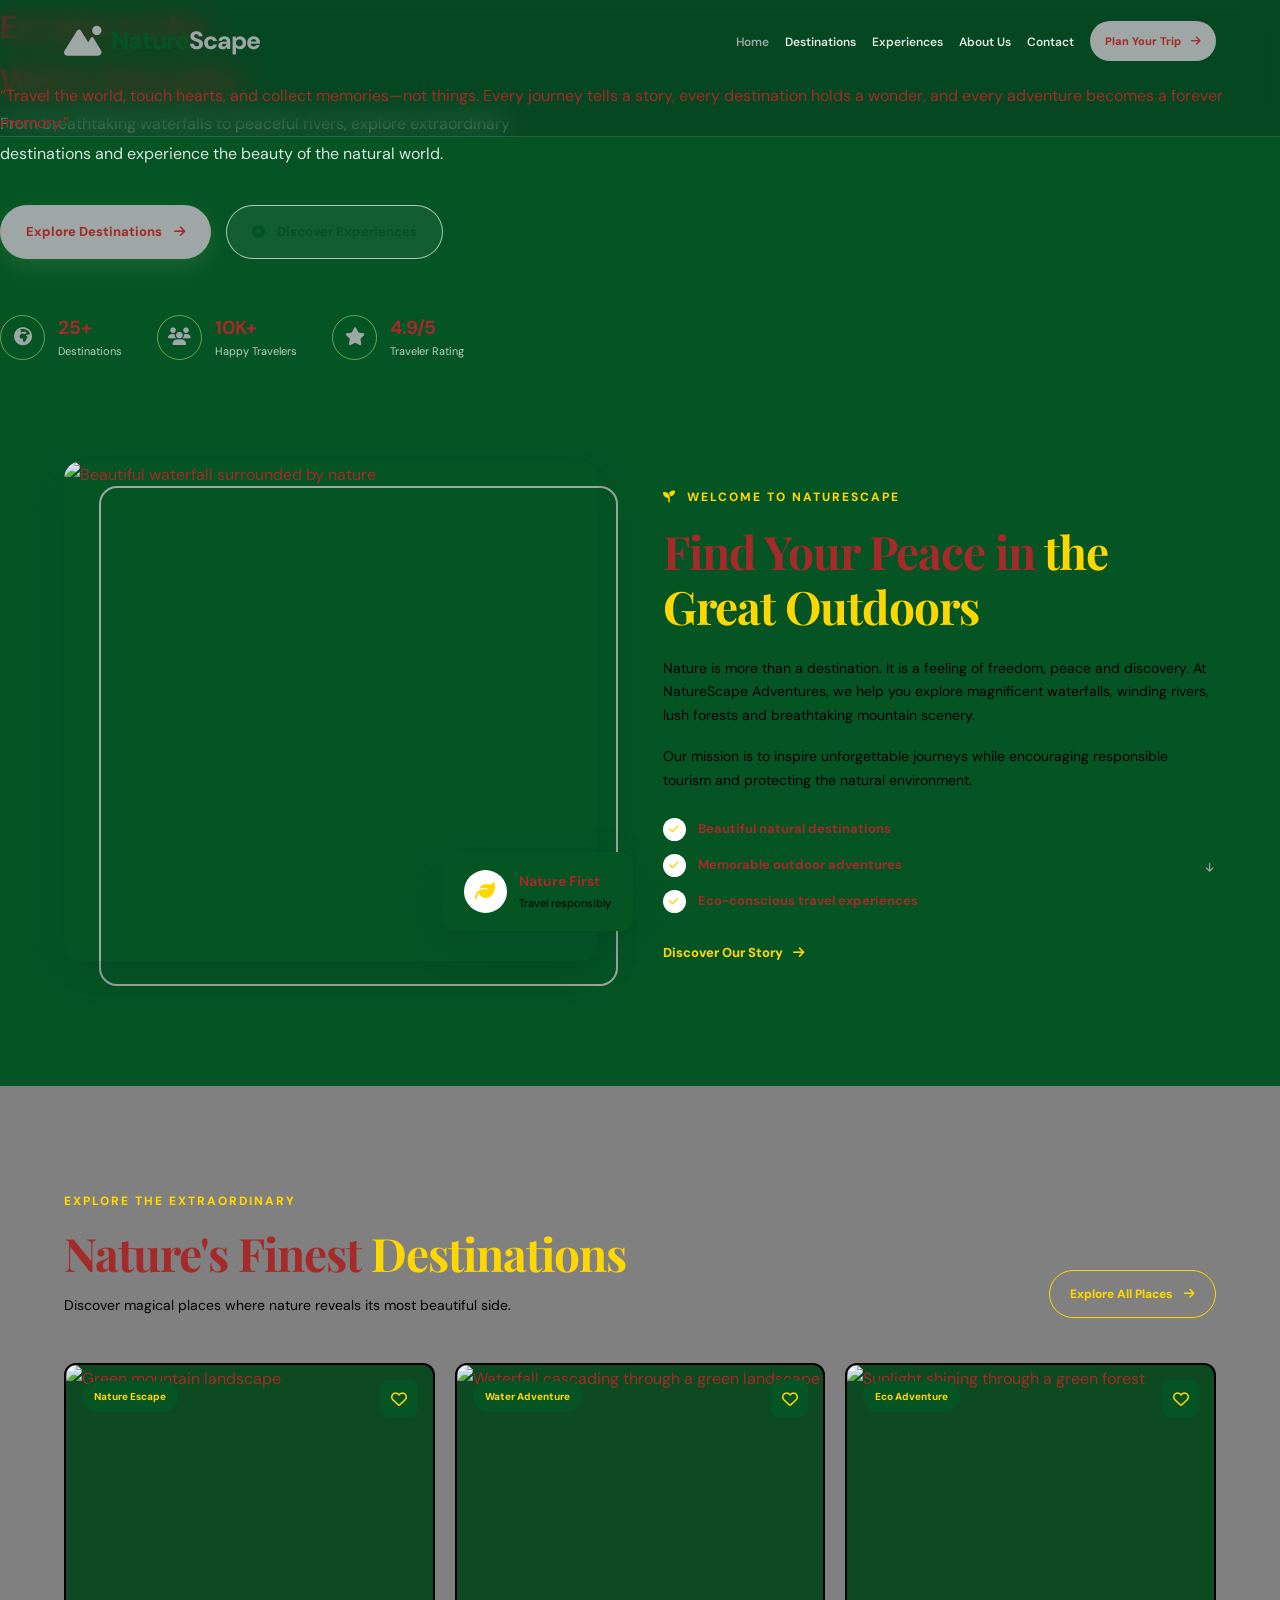
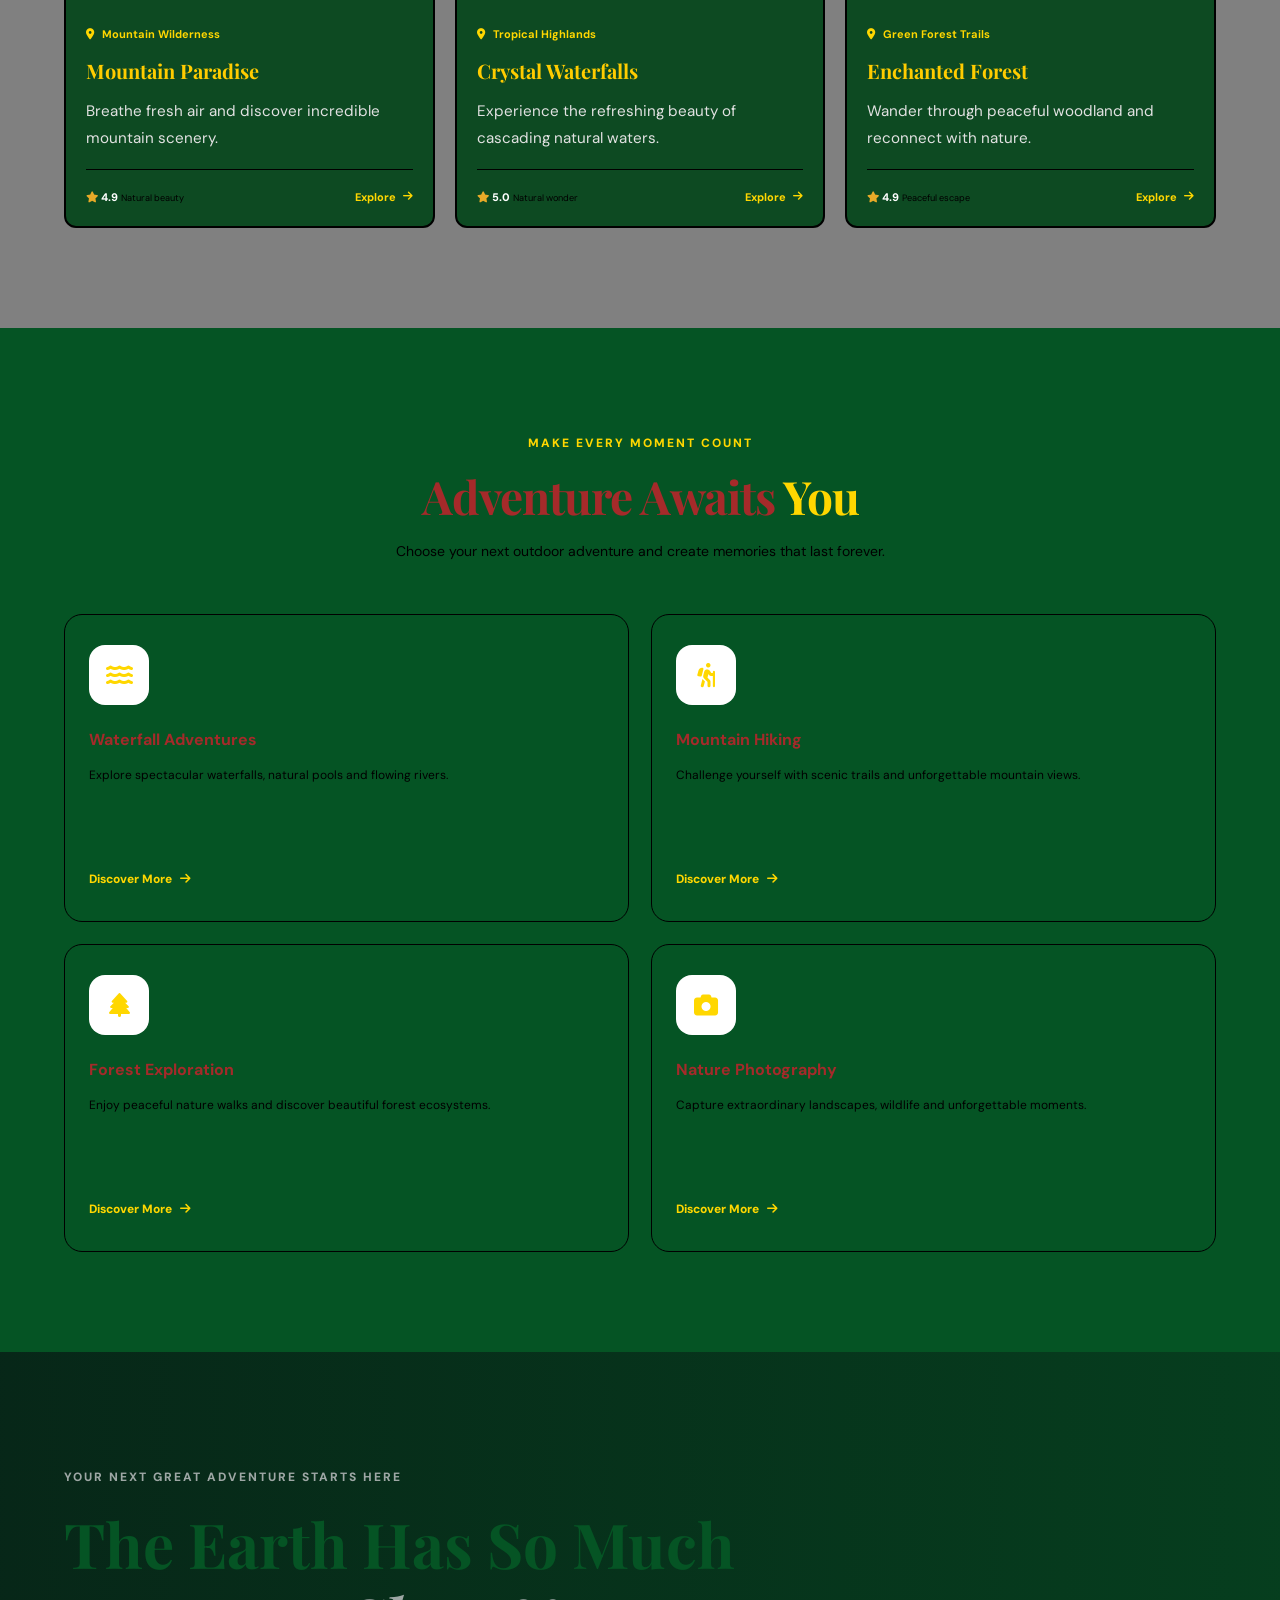
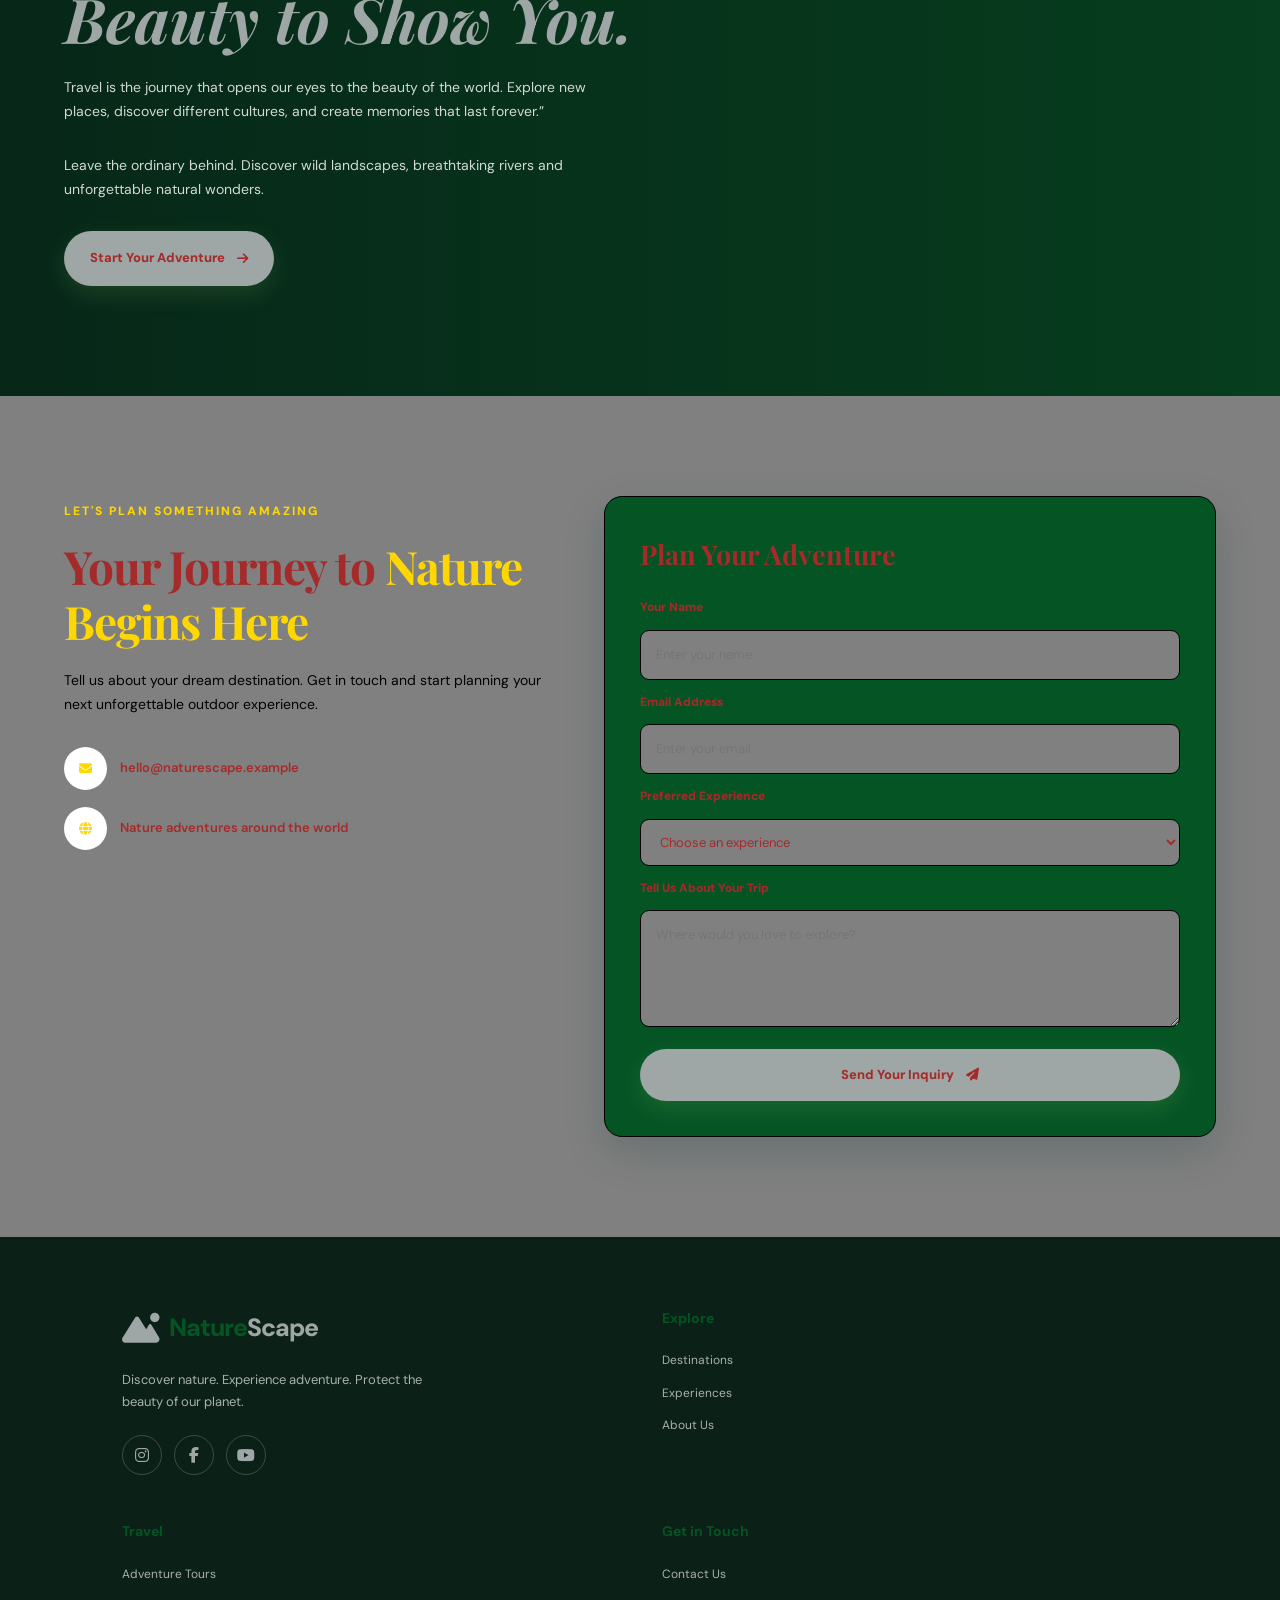
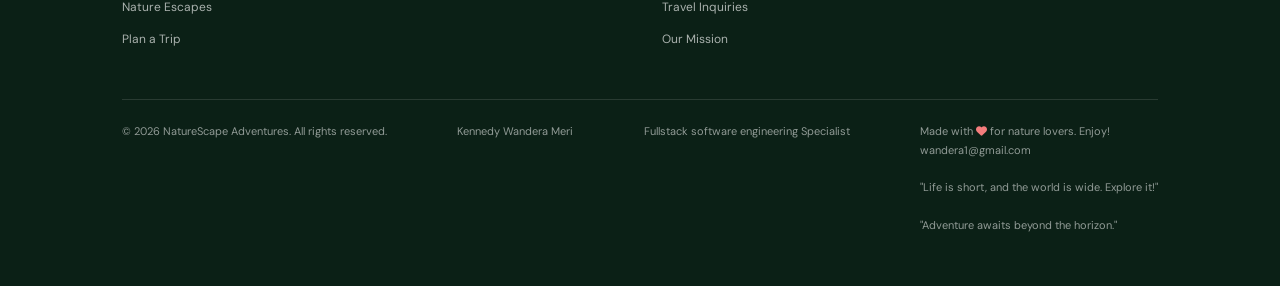
==== commit 42d4b936: "update" ====
--- a/index.html
+++ b/index.html
@@ -50,13 +50,7 @@
 Every journey tells a story, every destination holds a wonder, and every adventure becomes a forever memory.”</p>
     </header>
     <main>
-        <!-- HERO SECTION -->
-        <section class="hero" id="home">
-            <div class="hero-overlay"></div>
-            <div class="container hero-content">
-                <span class="eyebrow">
-                    <i class="fa-solid fa-leaf"></i>
-                    DISCOVER THE BEAUTY OF NATURE
+        
                 </span>
                 <h1>
                     Escape to the <br>
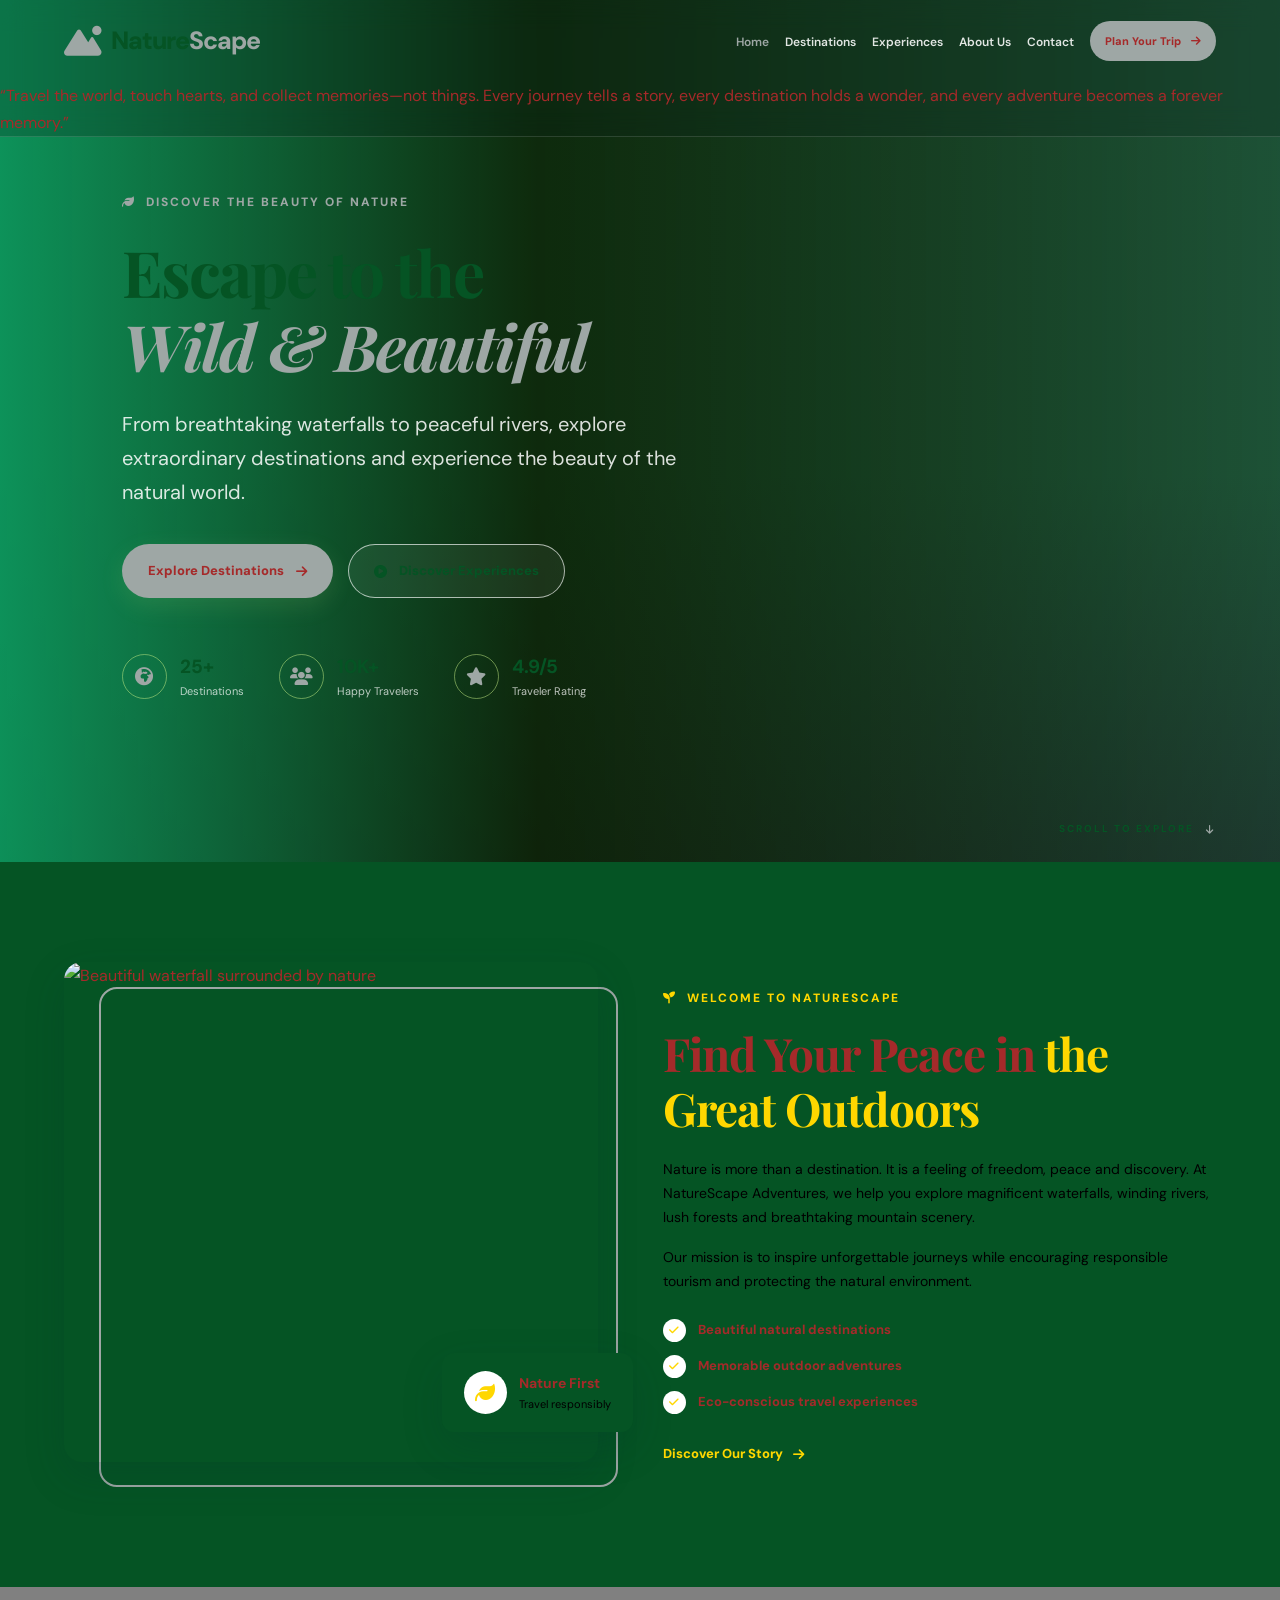
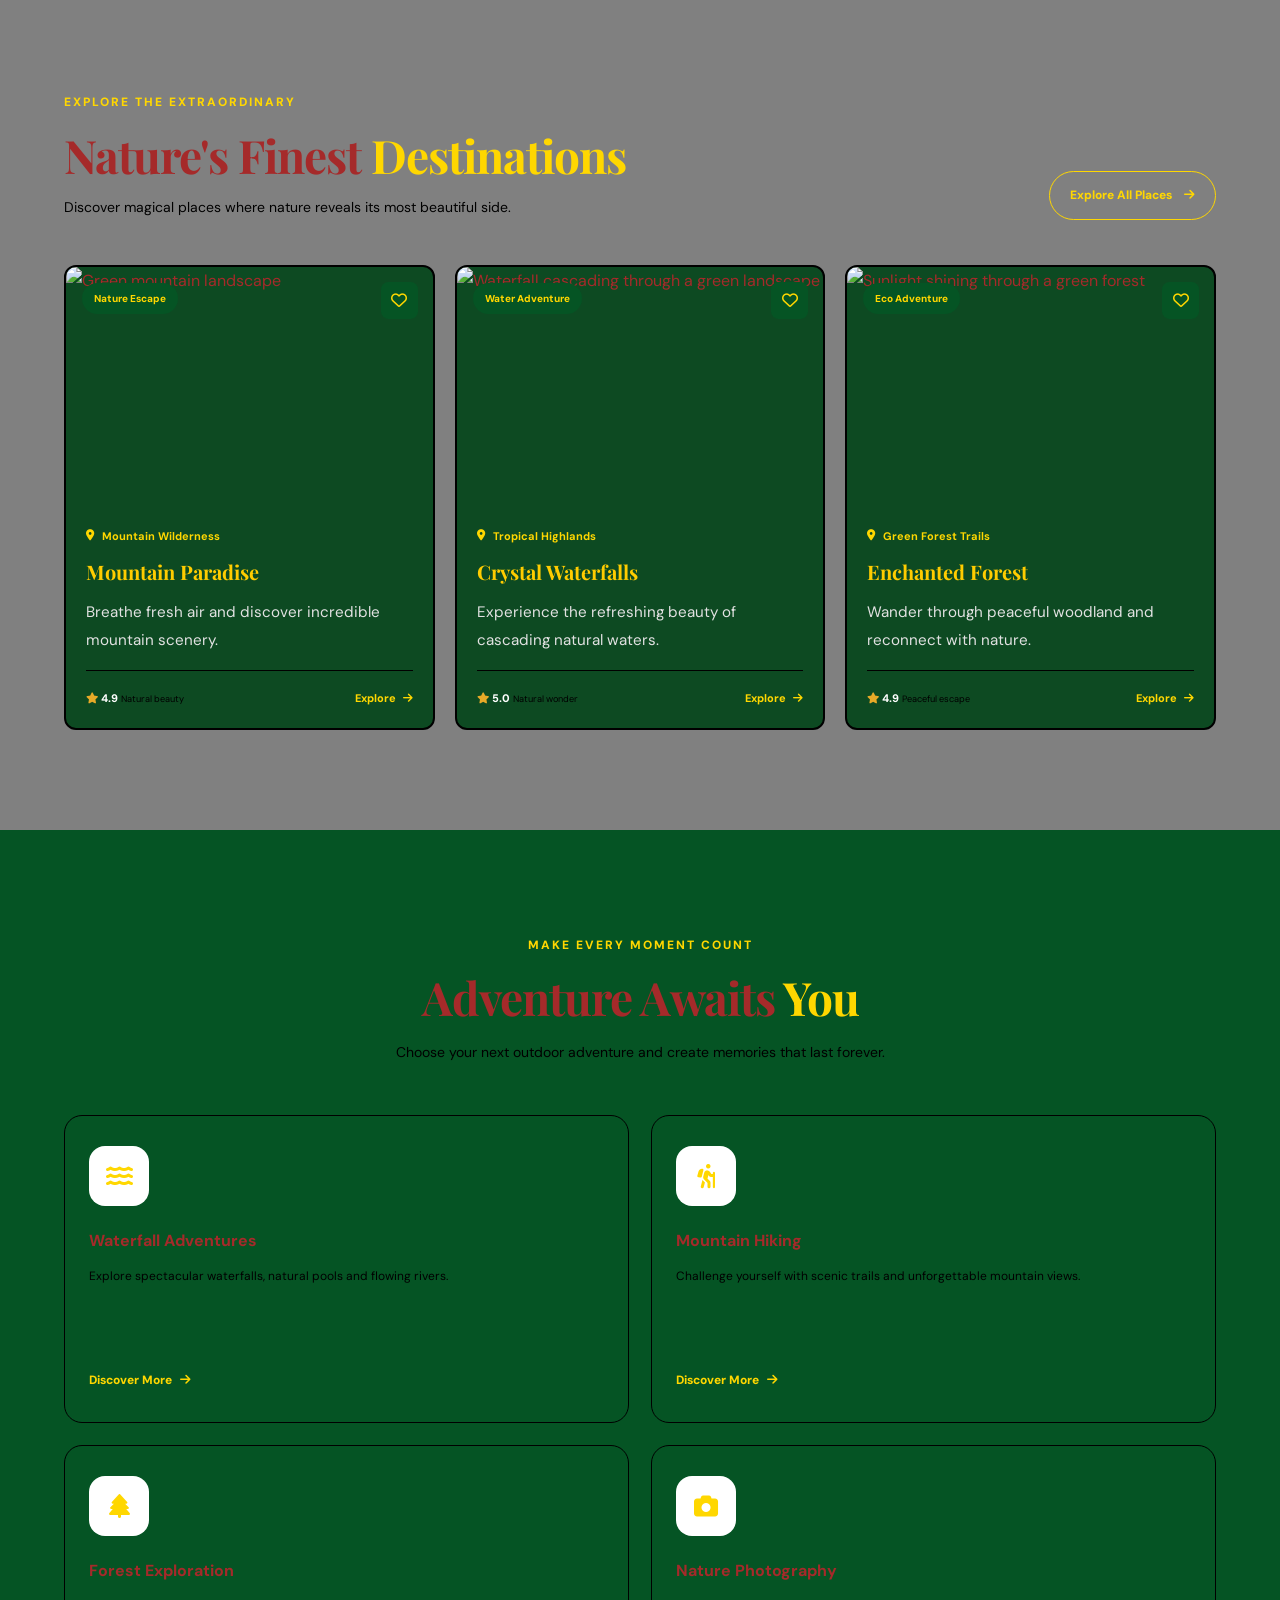
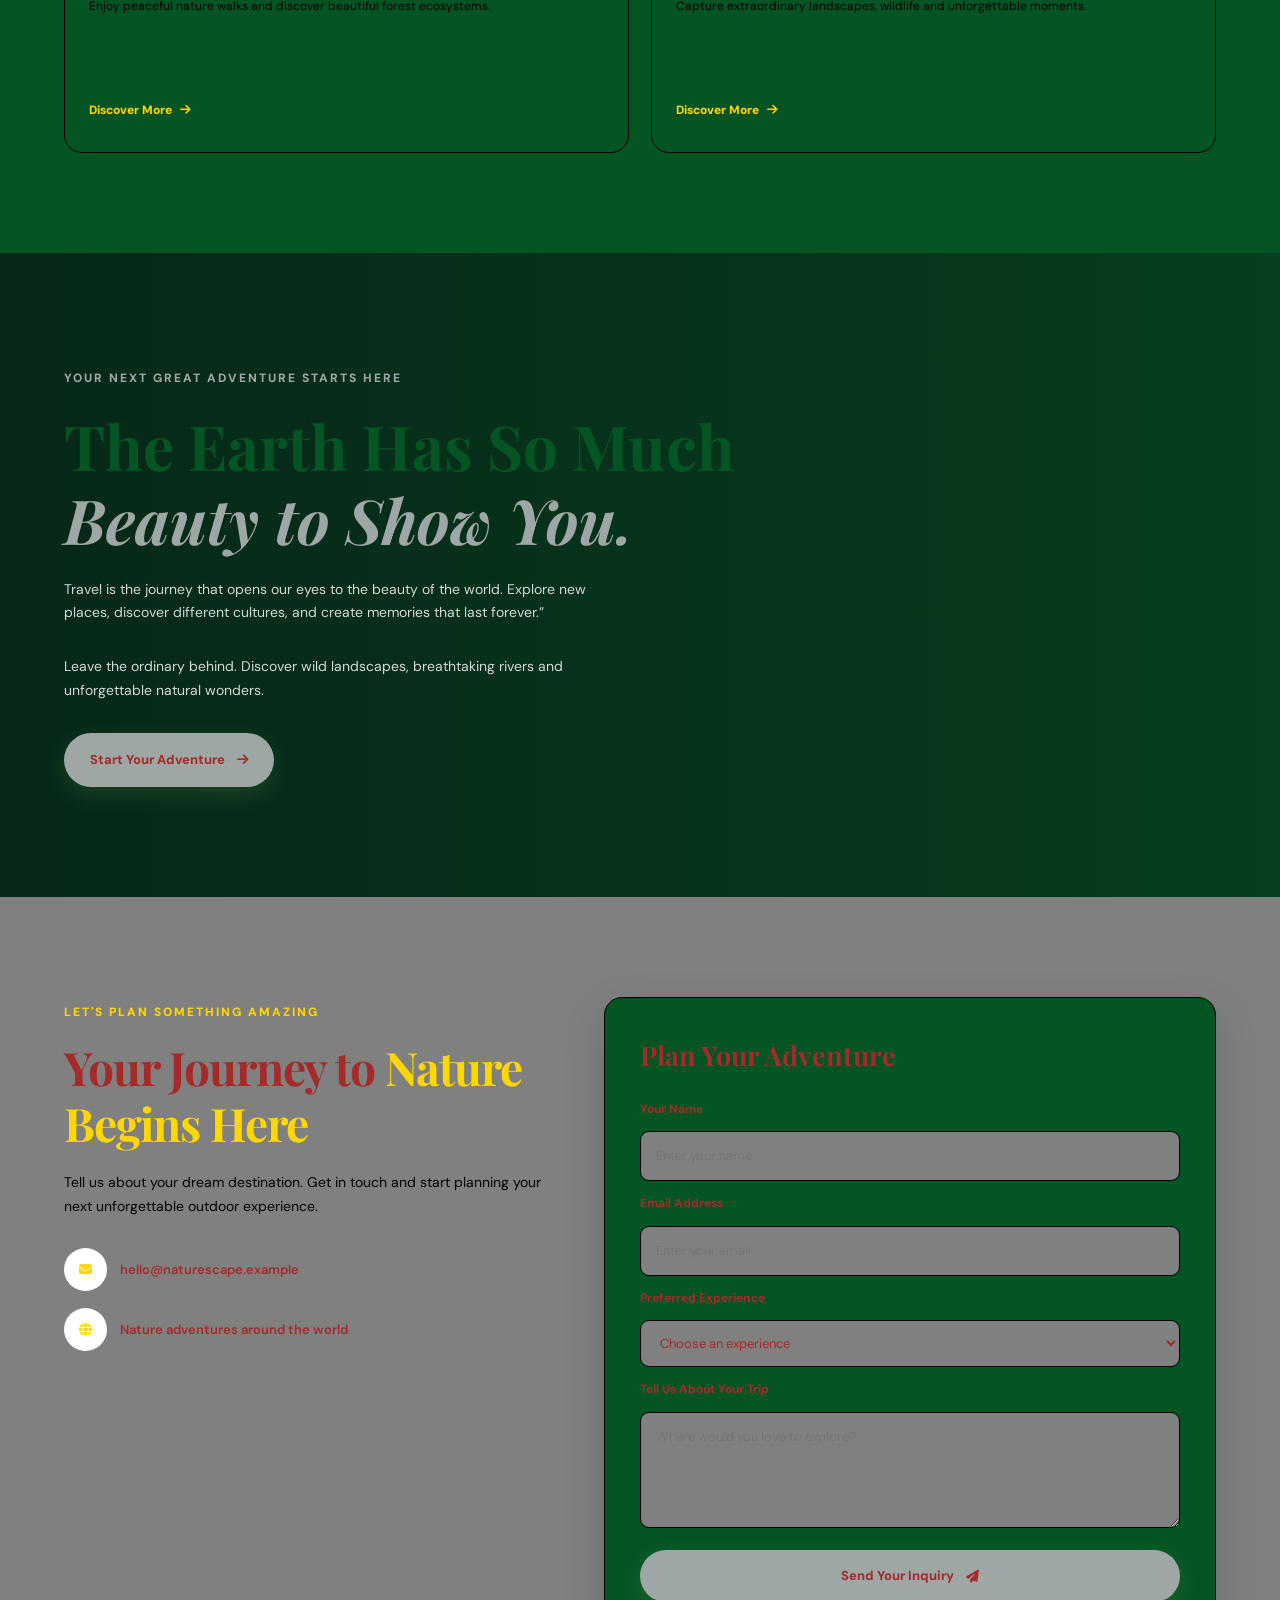
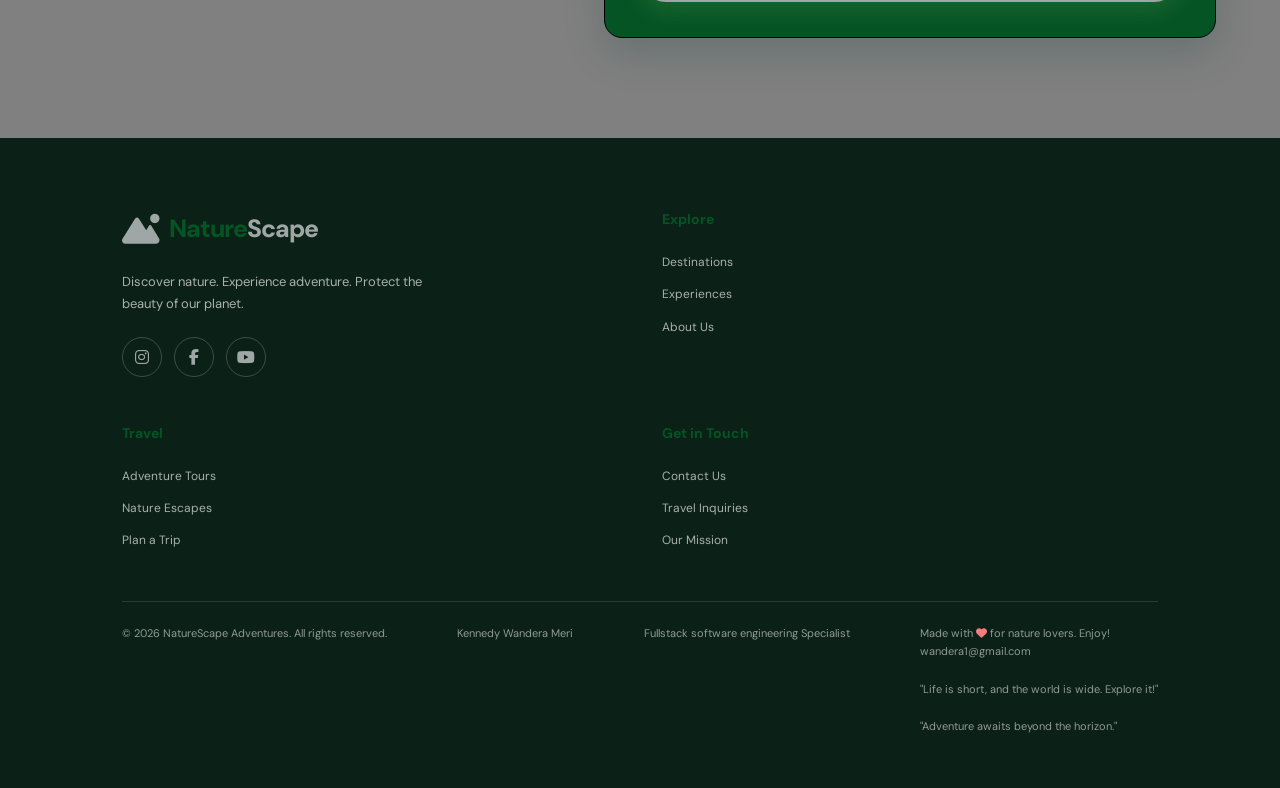
==== commit f72b8908: "website" ====
--- a/index.html
+++ b/index.html
@@ -50,7 +50,13 @@
 Every journey tells a story, every destination holds a wonder, and every adventure becomes a forever memory.”</p>
     </header>
     <main>
-        
+        <!-- HERO SECTION -->
+        <section class="hero" id="home">
+            <div class="hero-overlay"></div>
+            <div class="container hero-content">
+                <span class="eyebrow">
+                    <i class="fa-solid fa-leaf"></i>
+                    DISCOVER THE BEAUTY OF NATURE
                 </span>
                 <h1>
                     Escape to the <br>
